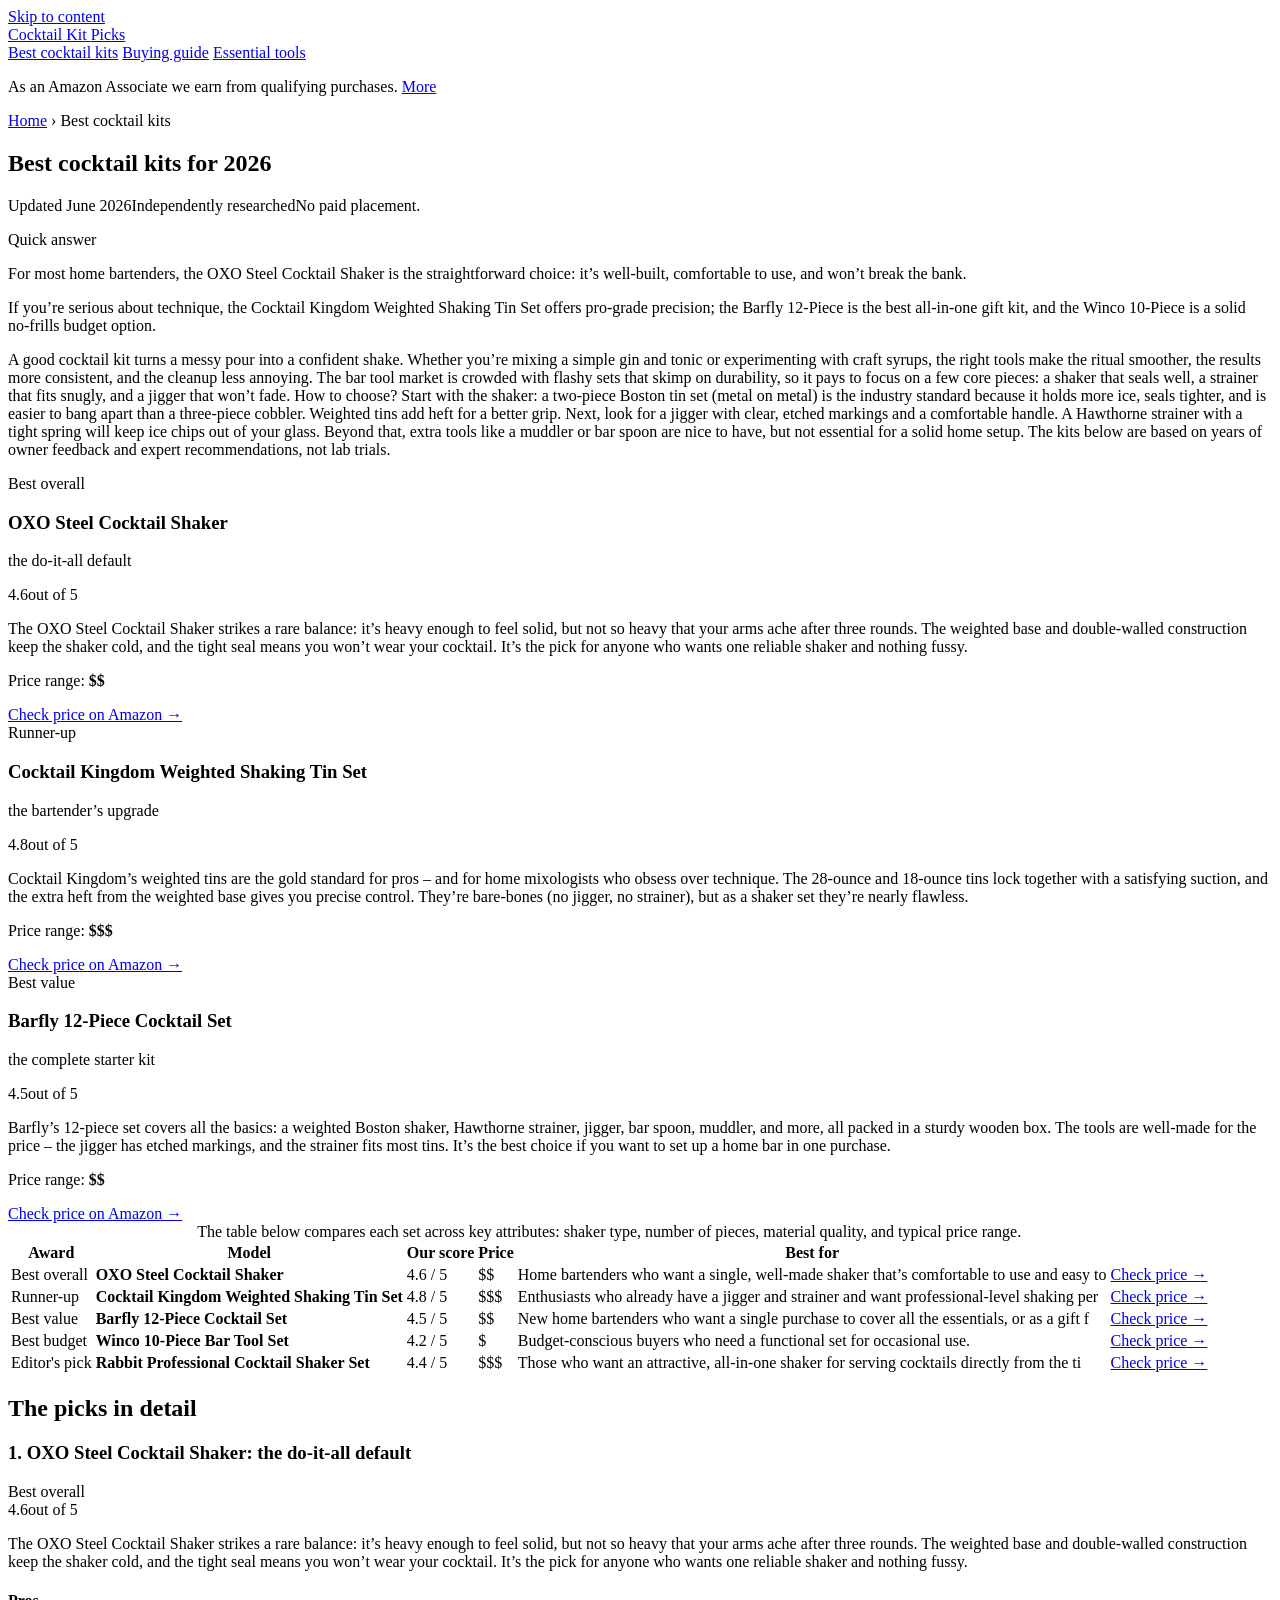
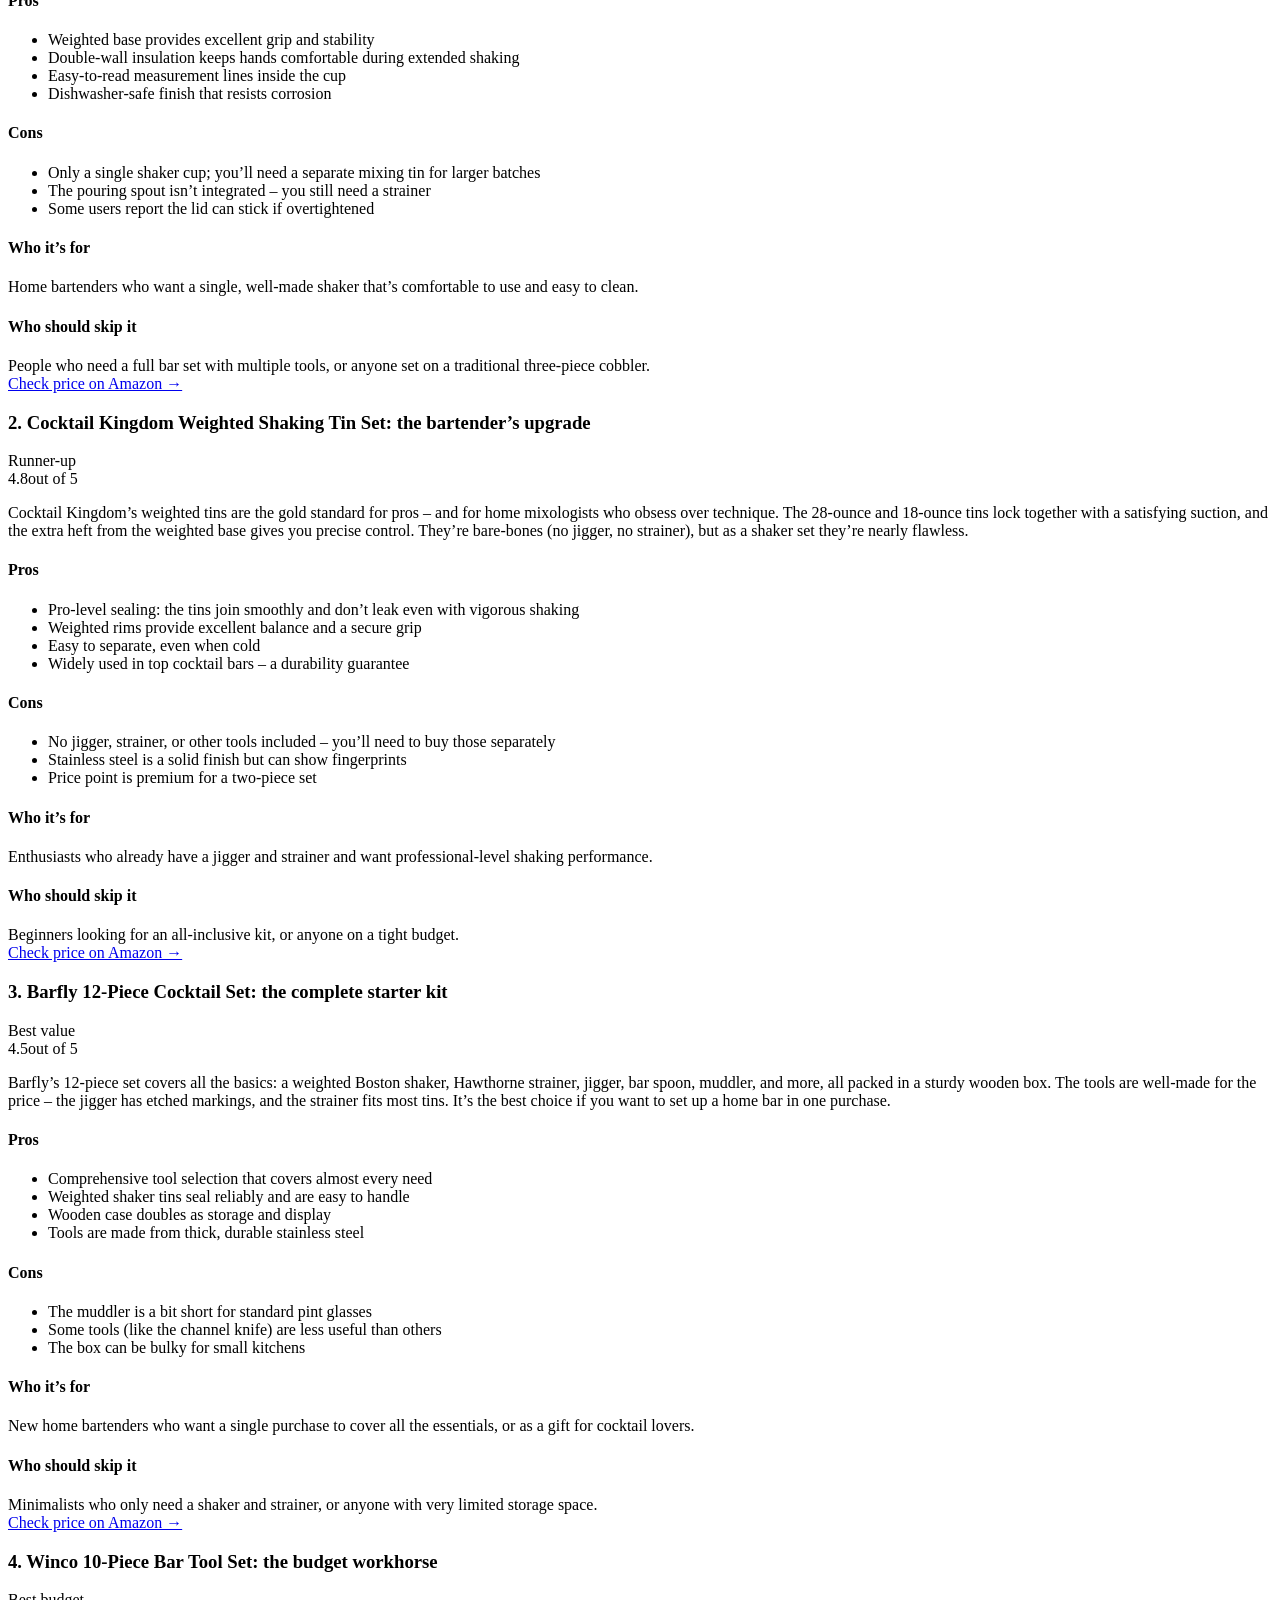
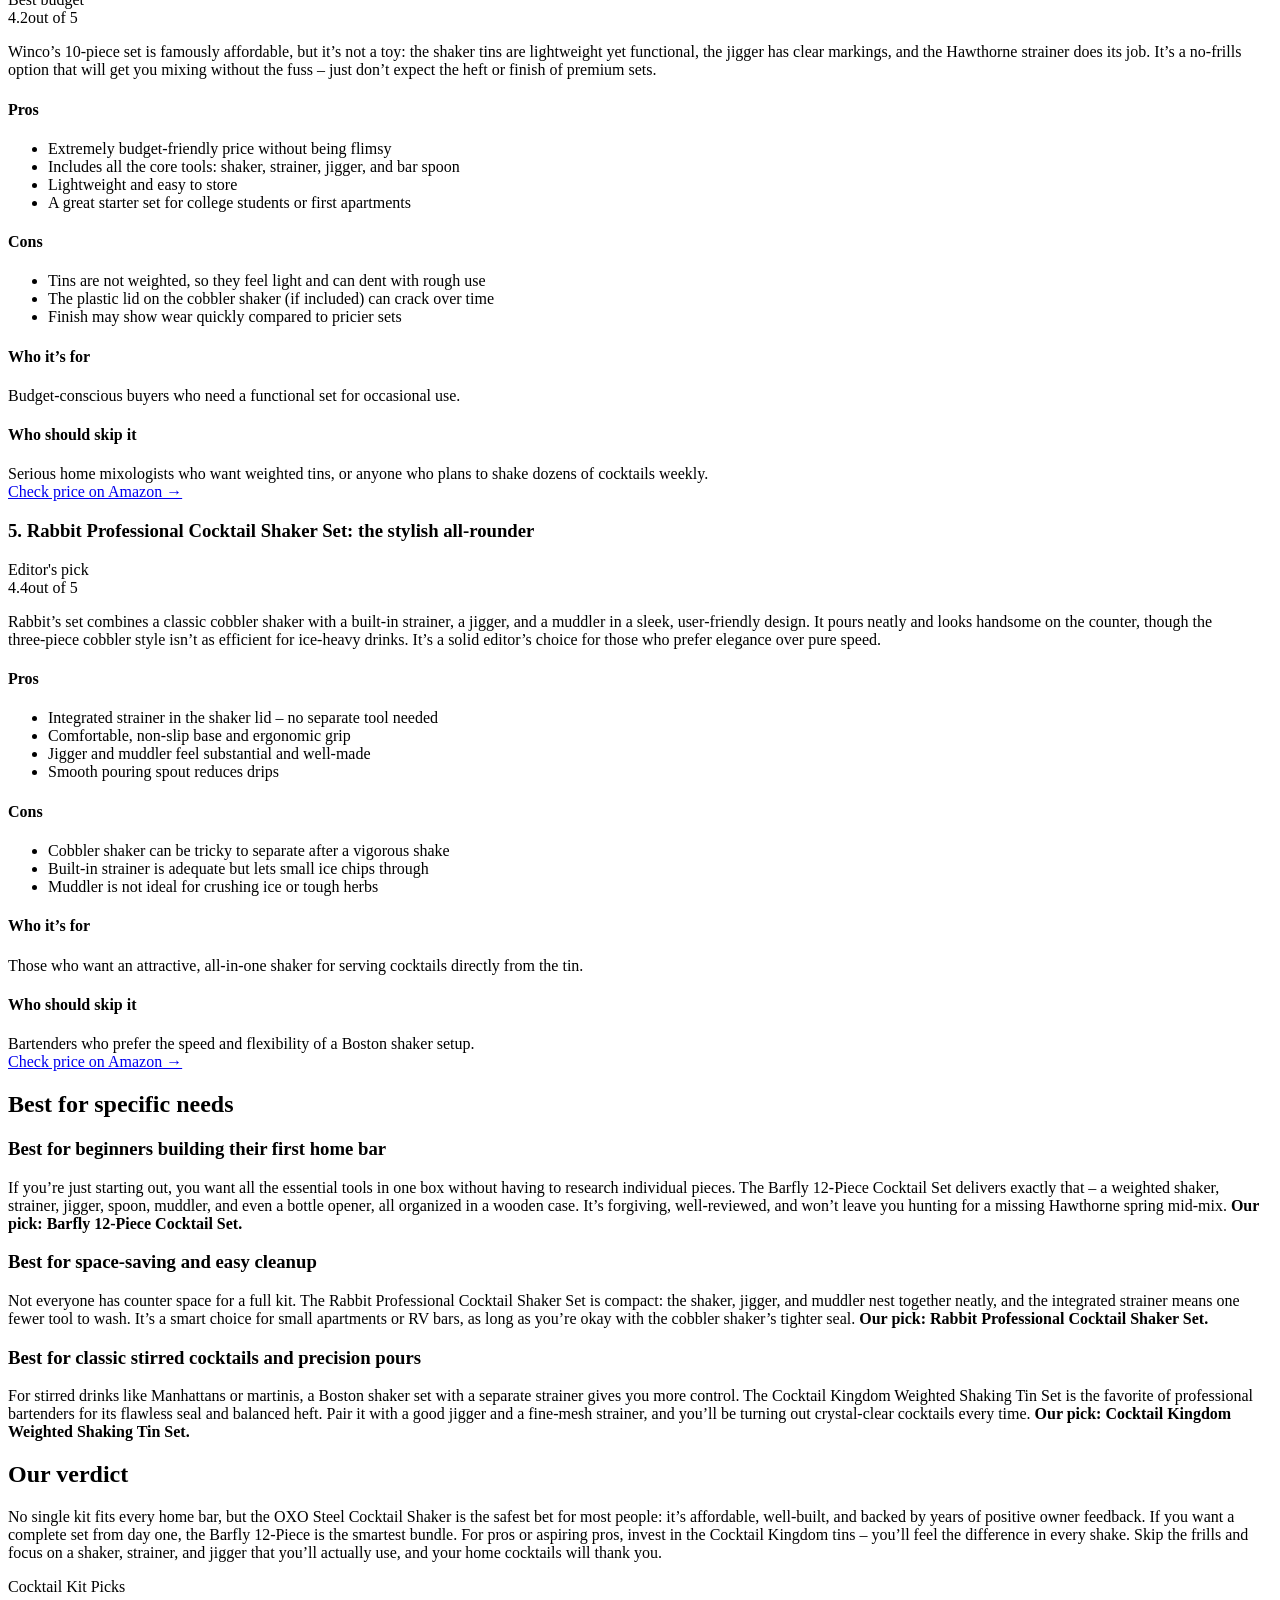
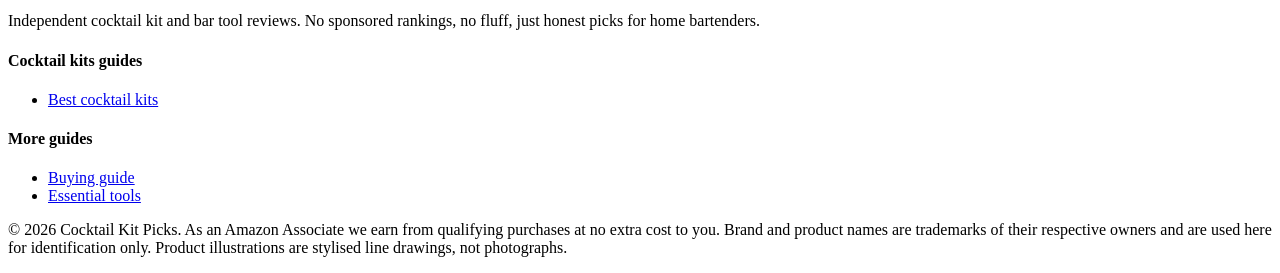
==== best-cocktail-kits/index.html @ bc3cdabc "Rebuild with gold-standard generator: fix /<repo>/ link prefix, add SEO + GEO + JSON-LD" ====
<!DOCTYPE html>
<html lang="en">
<head>
  <meta charset="UTF-8">
  <meta name="viewport" content="width=device-width, initial-scale=1">
  <title>Best cocktail kits and bar tool sets for 2026 | Cocktail Kit Picks</title>
  <meta name="description" content="The best cocktail making kits and bar tool sets for 2026, ranked. Top picks for home bartenders.">
  <link rel="canonical" href="https://lee-fuhr.github.io/cocktail-kit-picks/best-cocktail-kits/">
  <meta name="robots" content="index, follow, max-image-preview:large">
  <meta property="og:type" content="article">
  <meta property="og:site_name" content="Cocktail Kit Picks">
  <meta property="og:title" content="Best cocktail kits and bar tool sets for 2026 | Cocktail Kit Picks">
  <meta property="og:description" content="The best cocktail making kits and bar tool sets for 2026, ranked. Top picks for home bartenders.">
  <meta property="og:url" content="https://lee-fuhr.github.io/cocktail-kit-picks/best-cocktail-kits/">
  <meta name="twitter:card" content="summary_large_image">
  <meta name="twitter:title" content="Best cocktail kits and bar tool sets for 2026 | Cocktail Kit Picks">
  <meta name="twitter:description" content="The best cocktail making kits and bar tool sets for 2026, ranked. Top picks for home bartenders.">
  <link rel="stylesheet" href="/cocktail-kit-picks/css/style.css">
  <script defer data-domain="lee-fuhr.github.io/cocktail-kit-picks" src="https://plausible.io/js/script.js"></script>
<script type="application/ld+json">
{
  "@context": "https://schema.org",
  "@graph": [
    {
      "@type": "WebSite",
      "@id": "https://lee-fuhr.github.io/cocktail-kit-picks/#website",
      "url": "https://lee-fuhr.github.io/cocktail-kit-picks/",
      "name": "Cocktail Kit Picks",
      "publisher": {
        "@type": "Organization",
        "name": "Cocktail Kit Picks"
      }
    },
    {
      "@type": "BreadcrumbList",
      "itemListElement": [
        {
          "@type": "ListItem",
          "position": 1,
          "name": "Home",
          "item": "https://lee-fuhr.github.io/cocktail-kit-picks/"
        },
        {
          "@type": "ListItem",
          "position": 2,
          "name": "Best cocktail kits",
          "item": "https://lee-fuhr.github.io/cocktail-kit-picks/best-cocktail-kits/"
        }
      ]
    },
    {
      "@type": "ItemList",
      "name": "Best cocktail kits for 2026",
      "itemListOrder": "https://schema.org/ItemListOrderDescending",
      "numberOfItems": 5,
      "itemListElement": [
        {
          "@type": "ListItem",
          "position": 1,
          "item": {
            "@type": "Product",
            "name": "OXO Steel Cocktail Shaker",
            "description": "",
            "review": {
              "@type": "Review",
              "reviewBody": "",
              "author": {
                "@type": "Organization",
                "name": "Cocktail Kit Picks"
              },
              "reviewRating": {
                "@type": "Rating",
                "ratingValue": 4.6,
                "bestRating": 5,
                "worstRating": 1
              }
            },
            "offers": {
              "@type": "Offer",
              "url": "https://www.amazon.com/s?k=OXO+Steel+Cocktail+Shaker&tag=leefuhrpicks-20",
              "availability": "https://schema.org/InStock",
              "priceCurrency": "USD"
            }
          }
        },
        {
          "@type": "ListItem",
          "position": 2,
          "item": {
            "@type": "Product",
            "name": "Cocktail Kingdom Weighted Shaking Tin Set",
            "description": "",
            "review": {
              "@type": "Review",
              "reviewBody": "",
              "author": {
                "@type": "Organization",
                "name": "Cocktail Kit Picks"
              },
              "reviewRating": {
                "@type": "Rating",
                "ratingValue": 4.8,
                "bestRating": 5,
                "worstRating": 1
              }
            },
            "offers": {
              "@type": "Offer",
              "url": "https://www.amazon.com/s?k=Cocktail+Kingdom+Weighted+Shaking+Tin+Set&tag=leefuhrpicks-20",
              "availability": "https://schema.org/InStock",
              "priceCurrency": "USD"
            }
          }
        },
        {
          "@type": "ListItem",
          "position": 3,
          "item": {
            "@type": "Product",
            "name": "Barfly 12-Piece Cocktail Set",
            "description": "",
            "review": {
              "@type": "Review",
              "reviewBody": "",
              "author": {
                "@type": "Organization",
                "name": "Cocktail Kit Picks"
              },
              "reviewRating": {
                "@type": "Rating",
                "ratingValue": 4.5,
                "bestRating": 5,
                "worstRating": 1
              }
            },
            "offers": {
              "@type": "Offer",
              "url": "https://www.amazon.com/s?k=Barfly+12-Piece+Cocktail+Set&tag=leefuhrpicks-20",
              "availability": "https://schema.org/InStock",
              "priceCurrency": "USD"
            }
          }
        },
        {
          "@type": "ListItem",
          "position": 4,
          "item": {
            "@type": "Product",
            "name": "Winco 10-Piece Bar Tool Set",
            "description": "",
            "review": {
              "@type": "Review",
              "reviewBody": "",
              "author": {
                "@type": "Organization",
                "name": "Cocktail Kit Picks"
              },
              "reviewRating": {
                "@type": "Rating",
                "ratingValue": 4.2,
                "bestRating": 5,
                "worstRating": 1
              }
            },
            "offers": {
              "@type": "Offer",
              "url": "https://www.amazon.com/s?k=Winco+10-Piece+Bar+Tool+Set&tag=leefuhrpicks-20",
              "availability": "https://schema.org/InStock",
              "priceCurrency": "USD"
            }
          }
        },
        {
          "@type": "ListItem",
          "position": 5,
          "item": {
            "@type": "Product",
            "name": "Rabbit Professional Cocktail Shaker Set",
            "description": "",
            "review": {
              "@type": "Review",
              "reviewBody": "",
              "author": {
                "@type": "Organization",
                "name": "Cocktail Kit Picks"
              },
              "reviewRating": {
                "@type": "Rating",
                "ratingValue": 4.4,
                "bestRating": 5,
                "worstRating": 1
              }
            },
            "offers": {
              "@type": "Offer",
              "url": "https://www.amazon.com/s?k=Rabbit+Professional+Cocktail+Shaker+Set&tag=leefuhrpicks-20",
              "availability": "https://schema.org/InStock",
              "priceCurrency": "USD"
            }
          }
        }
      ]
    },
    {
      "@type": "WebPage",
      "@id": "https://lee-fuhr.github.io/cocktail-kit-picks/best-cocktail-kits/#webpage",
      "url": "https://lee-fuhr.github.io/cocktail-kit-picks/best-cocktail-kits/",
      "name": "Best cocktail kits and bar tool sets for 2026",
      "description": "The best cocktail making kits and bar tool sets for 2026, ranked. Top picks for home bartenders.",
      "isPartOf": {
        "@id": "https://lee-fuhr.github.io/cocktail-kit-picks/#website"
      }
    }
  ]
}
</script>
</head>
<body>
  <a class="skip-link" href="#main">Skip to content</a>
  <header>
    <div class="container">
      <a class="brand" href="/cocktail-kit-picks/">Cocktail Kit <span class="dot">Picks</span></a>
      <nav>
      <a href="/cocktail-kit-picks/best-cocktail-kits/">Best cocktail kits</a>
      <a href="/cocktail-kit-picks/cocktail-kit-buying-guide/">Buying guide</a>
      <a href="/cocktail-kit-picks/essential-home-bar-tools/">Essential tools</a>
      </nav>
    </div>
  </header>
  <main id="main">
    <div class="container">
      <p class="affiliate-note">As an Amazon Associate we earn from qualifying purchases. <a href="#site-footer">More</a></p>
      <article>
<div class="breadcrumb"><a href="/cocktail-kit-picks/">Home</a> › Best cocktail kits</div>
<h1>Best cocktail kits for 2026</h1>

<p class="updated"><span class="pill live">Updated June 2026</span><span class="pill">Independently researched</span><span>No paid placement.</span></p>

<div class="tldr"><span class="tldr-label">Quick answer</span>
<p>For most home bartenders, the OXO Steel Cocktail Shaker is the straightforward choice: it’s well-built, comfortable to use, and won’t break the bank.</p>
<p>If you’re serious about technique, the Cocktail Kingdom Weighted Shaking Tin Set offers pro-grade precision; the Barfly 12-Piece is the best all-in-one gift kit, and the Winco 10-Piece is a solid no‑frills budget option.</p>
</div>

<p>A good cocktail kit turns a messy pour into a confident shake. Whether you’re mixing a simple gin and tonic or experimenting with craft syrups, the right tools make the ritual smoother, the results more consistent, and the cleanup less annoying. The bar tool market is crowded with flashy sets that skimp on durability, so it pays to focus on a few core pieces: a shaker that seals well, a strainer that fits snugly, and a jigger that won’t fade. How to choose? Start with the shaker: a two‑piece Boston tin set (metal on metal) is the industry standard because it holds more ice, seals tighter, and is easier to bang apart than a three‑piece cobbler. Weighted tins add heft for a better grip. Next, look for a jigger with clear, etched markings and a comfortable handle. A Hawthorne strainer with a tight spring will keep ice chips out of your glass. Beyond that, extra tools like a muddler or bar spoon are nice to have, but not essential for a solid home setup. The kits below are based on years of owner feedback and expert recommendations, not lab trials.</p>

<div class="picks">
  <div class="pick is-top">
    <span class="ribbon best">Best overall</span>
    
    <div class="pick-body">
    <h3>OXO Steel Cocktail Shaker</h3>
    <p class="pick-sub">the do-it-all default</p>
    <span class="stars"><span class="num">4.6</span><span class="bar"><span style="width:92%"></span></span><span>out of 5</span></span>
    <p class="blurb">The OXO Steel Cocktail Shaker strikes a rare balance: it’s heavy enough to feel solid, but not so heavy that your arms ache after three rounds. The weighted base and double‑walled construction keep the shaker cold, and the tight seal means you won’t wear your cocktail. It’s the pick for anyone who wants one reliable shaker and nothing fussy.</p>
    <p class="price-range">Price range: <b>$$</b></p>
    <a class="btn-amazon full" href="https://www.amazon.com/s?k=OXO+Steel+Cocktail+Shaker&tag=leefuhrpicks-20" rel="nofollow sponsored noopener" target="_blank">Check price on Amazon &rarr;</a>
    </div>
  </div>
  <div class="pick">
    <span class="ribbon runner">Runner-up</span>
    
    <div class="pick-body">
    <h3>Cocktail Kingdom Weighted Shaking Tin Set</h3>
    <p class="pick-sub">the bartender’s upgrade</p>
    <span class="stars"><span class="num">4.8</span><span class="bar"><span style="width:96%"></span></span><span>out of 5</span></span>
    <p class="blurb">Cocktail Kingdom’s weighted tins are the gold standard for pros – and for home mixologists who obsess over technique. The 28‑ounce and 18‑ounce tins lock together with a satisfying suction, and the extra heft from the weighted base gives you precise control. They’re bare‑bones (no jigger, no strainer), but as a shaker set they’re nearly flawless.</p>
    <p class="price-range">Price range: <b>$$$</b></p>
    <a class="btn-amazon full" href="https://www.amazon.com/s?k=Cocktail+Kingdom+Weighted+Shaking+Tin+Set&tag=leefuhrpicks-20" rel="nofollow sponsored noopener" target="_blank">Check price on Amazon &rarr;</a>
    </div>
  </div>
  <div class="pick">
    <span class="ribbon value">Best value</span>
    
    <div class="pick-body">
    <h3>Barfly 12-Piece Cocktail Set</h3>
    <p class="pick-sub">the complete starter kit</p>
    <span class="stars"><span class="num">4.5</span><span class="bar"><span style="width:90%"></span></span><span>out of 5</span></span>
    <p class="blurb">Barfly’s 12‑piece set covers all the basics: a weighted Boston shaker, Hawthorne strainer, jigger, bar spoon, muddler, and more, all packed in a sturdy wooden box. The tools are well‑made for the price – the jigger has etched markings, and the strainer fits most tins. It’s the best choice if you want to set up a home bar in one purchase.</p>
    <p class="price-range">Price range: <b>$$</b></p>
    <a class="btn-amazon full" href="https://www.amazon.com/s?k=Barfly+12-Piece+Cocktail+Set&tag=leefuhrpicks-20" rel="nofollow sponsored noopener" target="_blank">Check price on Amazon &rarr;</a>
    </div>
  </div>
</div>

<div class="table-wrap">
<table class="compare">
<caption>The table below compares each set across key attributes: shaker type, number of pieces, material quality, and typical price range.</caption>
<thead><tr><th>Award</th><th>Model</th><th>Our score</th><th>Price</th><th>Best for</th><th></th></tr></thead>
<tbody>
<tr><td class="tag">Best overall</td><td><strong>OXO Steel Cocktail Shaker</strong></td><td>4.6 / 5</td><td>$$</td><td>Home bartenders who want a single, well‑made shaker that’s comfortable to use and easy to </td><td><a class="btn-amazon" href="https://www.amazon.com/s?k=OXO+Steel+Cocktail+Shaker&tag=leefuhrpicks-20" rel="nofollow sponsored noopener" target="_blank">Check price &rarr;</a></td></tr>
<tr><td class="tag">Runner-up</td><td><strong>Cocktail Kingdom Weighted Shaking Tin Set</strong></td><td>4.8 / 5</td><td>$$$</td><td>Enthusiasts who already have a jigger and strainer and want professional‑level shaking per</td><td><a class="btn-amazon" href="https://www.amazon.com/s?k=Cocktail+Kingdom+Weighted+Shaking+Tin+Set&tag=leefuhrpicks-20" rel="nofollow sponsored noopener" target="_blank">Check price &rarr;</a></td></tr>
<tr><td class="tag">Best value</td><td><strong>Barfly 12-Piece Cocktail Set</strong></td><td>4.5 / 5</td><td>$$</td><td>New home bartenders who want a single purchase to cover all the essentials, or as a gift f</td><td><a class="btn-amazon" href="https://www.amazon.com/s?k=Barfly+12-Piece+Cocktail+Set&tag=leefuhrpicks-20" rel="nofollow sponsored noopener" target="_blank">Check price &rarr;</a></td></tr>
<tr><td class="tag">Best budget</td><td><strong>Winco 10-Piece Bar Tool Set</strong></td><td>4.2 / 5</td><td>$</td><td>Budget‑conscious buyers who need a functional set for occasional use.</td><td><a class="btn-amazon" href="https://www.amazon.com/s?k=Winco+10-Piece+Bar+Tool+Set&tag=leefuhrpicks-20" rel="nofollow sponsored noopener" target="_blank">Check price &rarr;</a></td></tr>
<tr><td class="tag">Editor&#x27;s pick</td><td><strong>Rabbit Professional Cocktail Shaker Set</strong></td><td>4.4 / 5</td><td>$$$</td><td>Those who want an attractive, all‑in‑one shaker for serving cocktails directly from the ti</td><td><a class="btn-amazon" href="https://www.amazon.com/s?k=Rabbit+Professional+Cocktail+Shaker+Set&tag=leefuhrpicks-20" rel="nofollow sponsored noopener" target="_blank">Check price &rarr;</a></td></tr>
</tbody>
</table>
</div>

<h2>The picks in detail</h2>

<div class="review" id="oxo-steel-cocktail-shaker">
  <div class="rev-head"><h3>1. OXO Steel Cocktail Shaker: the do-it-all default</h3><span class="rev-tag">Best overall</span></div>
  <span class="stars"><span class="num">4.6</span><span class="bar"><span style="width:92%"></span></span><span>out of 5</span></span>
  <p>The OXO Steel Cocktail Shaker strikes a rare balance: it’s heavy enough to feel solid, but not so heavy that your arms ache after three rounds. The weighted base and double‑walled construction keep the shaker cold, and the tight seal means you won’t wear your cocktail. It’s the pick for anyone who wants one reliable shaker and nothing fussy.</p>
  <div class="proscons">
  <div class="pros"><h4>Pros</h4><ul><li>Weighted base provides excellent grip and stability</li><li>Double‑wall insulation keeps hands comfortable during extended shaking</li><li>Easy‑to‑read measurement lines inside the cup</li><li>Dishwasher‑safe finish that resists corrosion</li></ul></div>
  <div class="cons"><h4>Cons</h4><ul><li>Only a single shaker cup; you’ll need a separate mixing tin for larger batches</li><li>The pouring spout isn’t integrated – you still need a strainer</li><li>Some users report the lid can stick if overtightened</li></ul></div>
</div>
  <div class="whofor">
  <div class="col good"><h4>Who it’s for</h4>Home bartenders who want a single, well‑made shaker that’s comfortable to use and easy to clean.</div>
  <div class="col skip"><h4>Who should skip it</h4>People who need a full bar set with multiple tools, or anyone set on a traditional three‑piece cobbler.</div>
</div>
  <div class="btn-row"><a class="btn-amazon lg" href="https://www.amazon.com/s?k=OXO+Steel+Cocktail+Shaker&tag=leefuhrpicks-20" rel="nofollow sponsored noopener" target="_blank">Check price on Amazon &rarr;</a></div>
</div>
<div class="review" id="cocktail-kingdom-weighted-shaking-tin-set">
  <div class="rev-head"><h3>2. Cocktail Kingdom Weighted Shaking Tin Set: the bartender’s upgrade</h3><span class="rev-tag">Runner-up</span></div>
  <span class="stars"><span class="num">4.8</span><span class="bar"><span style="width:96%"></span></span><span>out of 5</span></span>
  <p>Cocktail Kingdom’s weighted tins are the gold standard for pros – and for home mixologists who obsess over technique. The 28‑ounce and 18‑ounce tins lock together with a satisfying suction, and the extra heft from the weighted base gives you precise control. They’re bare‑bones (no jigger, no strainer), but as a shaker set they’re nearly flawless.</p>
  <div class="proscons">
  <div class="pros"><h4>Pros</h4><ul><li>Pro‑level sealing: the tins join smoothly and don’t leak even with vigorous shaking</li><li>Weighted rims provide excellent balance and a secure grip</li><li>Easy to separate, even when cold</li><li>Widely used in top cocktail bars – a durability guarantee</li></ul></div>
  <div class="cons"><h4>Cons</h4><ul><li>No jigger, strainer, or other tools included – you’ll need to buy those separately</li><li>Stainless steel is a solid finish but can show fingerprints</li><li>Price point is premium for a two‑piece set</li></ul></div>
</div>
  <div class="whofor">
  <div class="col good"><h4>Who it’s for</h4>Enthusiasts who already have a jigger and strainer and want professional‑level shaking performance.</div>
  <div class="col skip"><h4>Who should skip it</h4>Beginners looking for an all‑inclusive kit, or anyone on a tight budget.</div>
</div>
  <div class="btn-row"><a class="btn-amazon lg" href="https://www.amazon.com/s?k=Cocktail+Kingdom+Weighted+Shaking+Tin+Set&tag=leefuhrpicks-20" rel="nofollow sponsored noopener" target="_blank">Check price on Amazon &rarr;</a></div>
</div>
<div class="review" id="barfly-12-piece-cocktail-set">
  <div class="rev-head"><h3>3. Barfly 12-Piece Cocktail Set: the complete starter kit</h3><span class="rev-tag">Best value</span></div>
  <span class="stars"><span class="num">4.5</span><span class="bar"><span style="width:90%"></span></span><span>out of 5</span></span>
  <p>Barfly’s 12‑piece set covers all the basics: a weighted Boston shaker, Hawthorne strainer, jigger, bar spoon, muddler, and more, all packed in a sturdy wooden box. The tools are well‑made for the price – the jigger has etched markings, and the strainer fits most tins. It’s the best choice if you want to set up a home bar in one purchase.</p>
  <div class="proscons">
  <div class="pros"><h4>Pros</h4><ul><li>Comprehensive tool selection that covers almost every need</li><li>Weighted shaker tins seal reliably and are easy to handle</li><li>Wooden case doubles as storage and display</li><li>Tools are made from thick, durable stainless steel</li></ul></div>
  <div class="cons"><h4>Cons</h4><ul><li>The muddler is a bit short for standard pint glasses</li><li>Some tools (like the channel knife) are less useful than others</li><li>The box can be bulky for small kitchens</li></ul></div>
</div>
  <div class="whofor">
  <div class="col good"><h4>Who it’s for</h4>New home bartenders who want a single purchase to cover all the essentials, or as a gift for cocktail lovers.</div>
  <div class="col skip"><h4>Who should skip it</h4>Minimalists who only need a shaker and strainer, or anyone with very limited storage space.</div>
</div>
  <div class="btn-row"><a class="btn-amazon lg" href="https://www.amazon.com/s?k=Barfly+12-Piece+Cocktail+Set&tag=leefuhrpicks-20" rel="nofollow sponsored noopener" target="_blank">Check price on Amazon &rarr;</a></div>
</div>
<div class="review" id="winco-cocktail-shaker-bar-set">
  <div class="rev-head"><h3>4. Winco 10-Piece Bar Tool Set: the budget workhorse</h3><span class="rev-tag">Best budget</span></div>
  <span class="stars"><span class="num">4.2</span><span class="bar"><span style="width:84%"></span></span><span>out of 5</span></span>
  <p>Winco’s 10‑piece set is famously affordable, but it’s not a toy: the shaker tins are lightweight yet functional, the jigger has clear markings, and the Hawthorne strainer does its job. It’s a no‑frills option that will get you mixing without the fuss – just don’t expect the heft or finish of premium sets.</p>
  <div class="proscons">
  <div class="pros"><h4>Pros</h4><ul><li>Extremely budget‑friendly price without being flimsy</li><li>Includes all the core tools: shaker, strainer, jigger, and bar spoon</li><li>Lightweight and easy to store</li><li>A great starter set for college students or first apartments</li></ul></div>
  <div class="cons"><h4>Cons</h4><ul><li>Tins are not weighted, so they feel light and can dent with rough use</li><li>The plastic lid on the cobbler shaker (if included) can crack over time</li><li>Finish may show wear quickly compared to pricier sets</li></ul></div>
</div>
  <div class="whofor">
  <div class="col good"><h4>Who it’s for</h4>Budget‑conscious buyers who need a functional set for occasional use.</div>
  <div class="col skip"><h4>Who should skip it</h4>Serious home mixologists who want weighted tins, or anyone who plans to shake dozens of cocktails weekly.</div>
</div>
  <div class="btn-row"><a class="btn-amazon lg" href="https://www.amazon.com/s?k=Winco+10-Piece+Bar+Tool+Set&tag=leefuhrpicks-20" rel="nofollow sponsored noopener" target="_blank">Check price on Amazon &rarr;</a></div>
</div>
<div class="review" id="rabbit-cocktail-shaker-set">
  <div class="rev-head"><h3>5. Rabbit Professional Cocktail Shaker Set: the stylish all‑rounder</h3><span class="rev-tag">Editor&#x27;s pick</span></div>
  <span class="stars"><span class="num">4.4</span><span class="bar"><span style="width:88%"></span></span><span>out of 5</span></span>
  <p>Rabbit’s set combines a classic cobbler shaker with a built‑in strainer, a jigger, and a muddler in a sleek, user‑friendly design. It pours neatly and looks handsome on the counter, though the three‑piece cobbler style isn’t as efficient for ice‑heavy drinks. It’s a solid editor’s choice for those who prefer elegance over pure speed.</p>
  <div class="proscons">
  <div class="pros"><h4>Pros</h4><ul><li>Integrated strainer in the shaker lid – no separate tool needed</li><li>Comfortable, non‑slip base and ergonomic grip</li><li>Jigger and muddler feel substantial and well‑made</li><li>Smooth pouring spout reduces drips</li></ul></div>
  <div class="cons"><h4>Cons</h4><ul><li>Cobbler shaker can be tricky to separate after a vigorous shake</li><li>Built‑in strainer is adequate but lets small ice chips through</li><li>Muddler is not ideal for crushing ice or tough herbs</li></ul></div>
</div>
  <div class="whofor">
  <div class="col good"><h4>Who it’s for</h4>Those who want an attractive, all‑in‑one shaker for serving cocktails directly from the tin.</div>
  <div class="col skip"><h4>Who should skip it</h4>Bartenders who prefer the speed and flexibility of a Boston shaker setup.</div>
</div>
  <div class="btn-row"><a class="btn-amazon lg" href="https://www.amazon.com/s?k=Rabbit+Professional+Cocktail+Shaker+Set&tag=leefuhrpicks-20" rel="nofollow sponsored noopener" target="_blank">Check price on Amazon &rarr;</a></div>
</div>

<h2>Best for specific needs</h2>
<h3>Best for beginners building their first home bar</h3>
<p>If you’re just starting out, you want all the essential tools in one box without having to research individual pieces. The Barfly 12‑Piece Cocktail Set delivers exactly that – a weighted shaker, strainer, jigger, spoon, muddler, and even a bottle opener, all organized in a wooden case. It’s forgiving, well‑reviewed, and won’t leave you hunting for a missing Hawthorne spring mid‑mix. <strong>Our pick: Barfly 12-Piece Cocktail Set.</strong></p>
<h3>Best for space‑saving and easy cleanup</h3>
<p>Not everyone has counter space for a full kit. The Rabbit Professional Cocktail Shaker Set is compact: the shaker, jigger, and muddler nest together neatly, and the integrated strainer means one fewer tool to wash. It’s a smart choice for small apartments or RV bars, as long as you’re okay with the cobbler shaker’s tighter seal. <strong>Our pick: Rabbit Professional Cocktail Shaker Set.</strong></p>
<h3>Best for classic stirred cocktails and precision pours</h3>
<p>For stirred drinks like Manhattans or martinis, a Boston shaker set with a separate strainer gives you more control. The Cocktail Kingdom Weighted Shaking Tin Set is the favorite of professional bartenders for its flawless seal and balanced heft. Pair it with a good jigger and a fine‑mesh strainer, and you’ll be turning out crystal‑clear cocktails every time. <strong>Our pick: Cocktail Kingdom Weighted Shaking Tin Set.</strong></p>

<h2>Our verdict</h2>
<p>No single kit fits every home bar, but the OXO Steel Cocktail Shaker is the safest bet for most people: it’s affordable, well‑built, and backed by years of positive owner feedback. If you want a complete set from day one, the Barfly 12‑Piece is the smartest bundle. For pros or aspiring pros, invest in the Cocktail Kingdom tins – you’ll feel the difference in every shake. Skip the frills and focus on a shaker, strainer, and jigger that you’ll actually use, and your home cocktails will thank you.</p>
      </article>
    </div>
  </main>
<footer id="site-footer">
    <div class="container">
      <div class="footer-grid">
        <div>
          <p class="brand-mark">Cocktail Kit <span class="dot">Picks</span></p>
          <p>Independent cocktail kit and bar tool reviews. No sponsored rankings, no fluff, just honest picks for home bartenders.</p>
        </div>
        <div>
          <h4>Cocktail kits guides</h4>
          <ul>
      <li><a href="/cocktail-kit-picks/best-cocktail-kits/">Best cocktail kits</a></li>
          </ul>
        </div>
        <div>
          <h4>More guides</h4>
          <ul>
      <li><a href="/cocktail-kit-picks/cocktail-kit-buying-guide/">Buying guide</a></li>
      <li><a href="/cocktail-kit-picks/essential-home-bar-tools/">Essential tools</a></li>
          </ul>
        </div>
      </div>
      <div class="footer-bottom">
        <p>&copy; 2026 Cocktail Kit Picks. As an Amazon Associate we earn from qualifying purchases at no extra cost to you. Brand and product names are trademarks of their respective owners and are used here for identification only. Product illustrations are stylised line drawings, not photographs.</p>
      </div>
    </div>
  </footer>
</body>
</html>
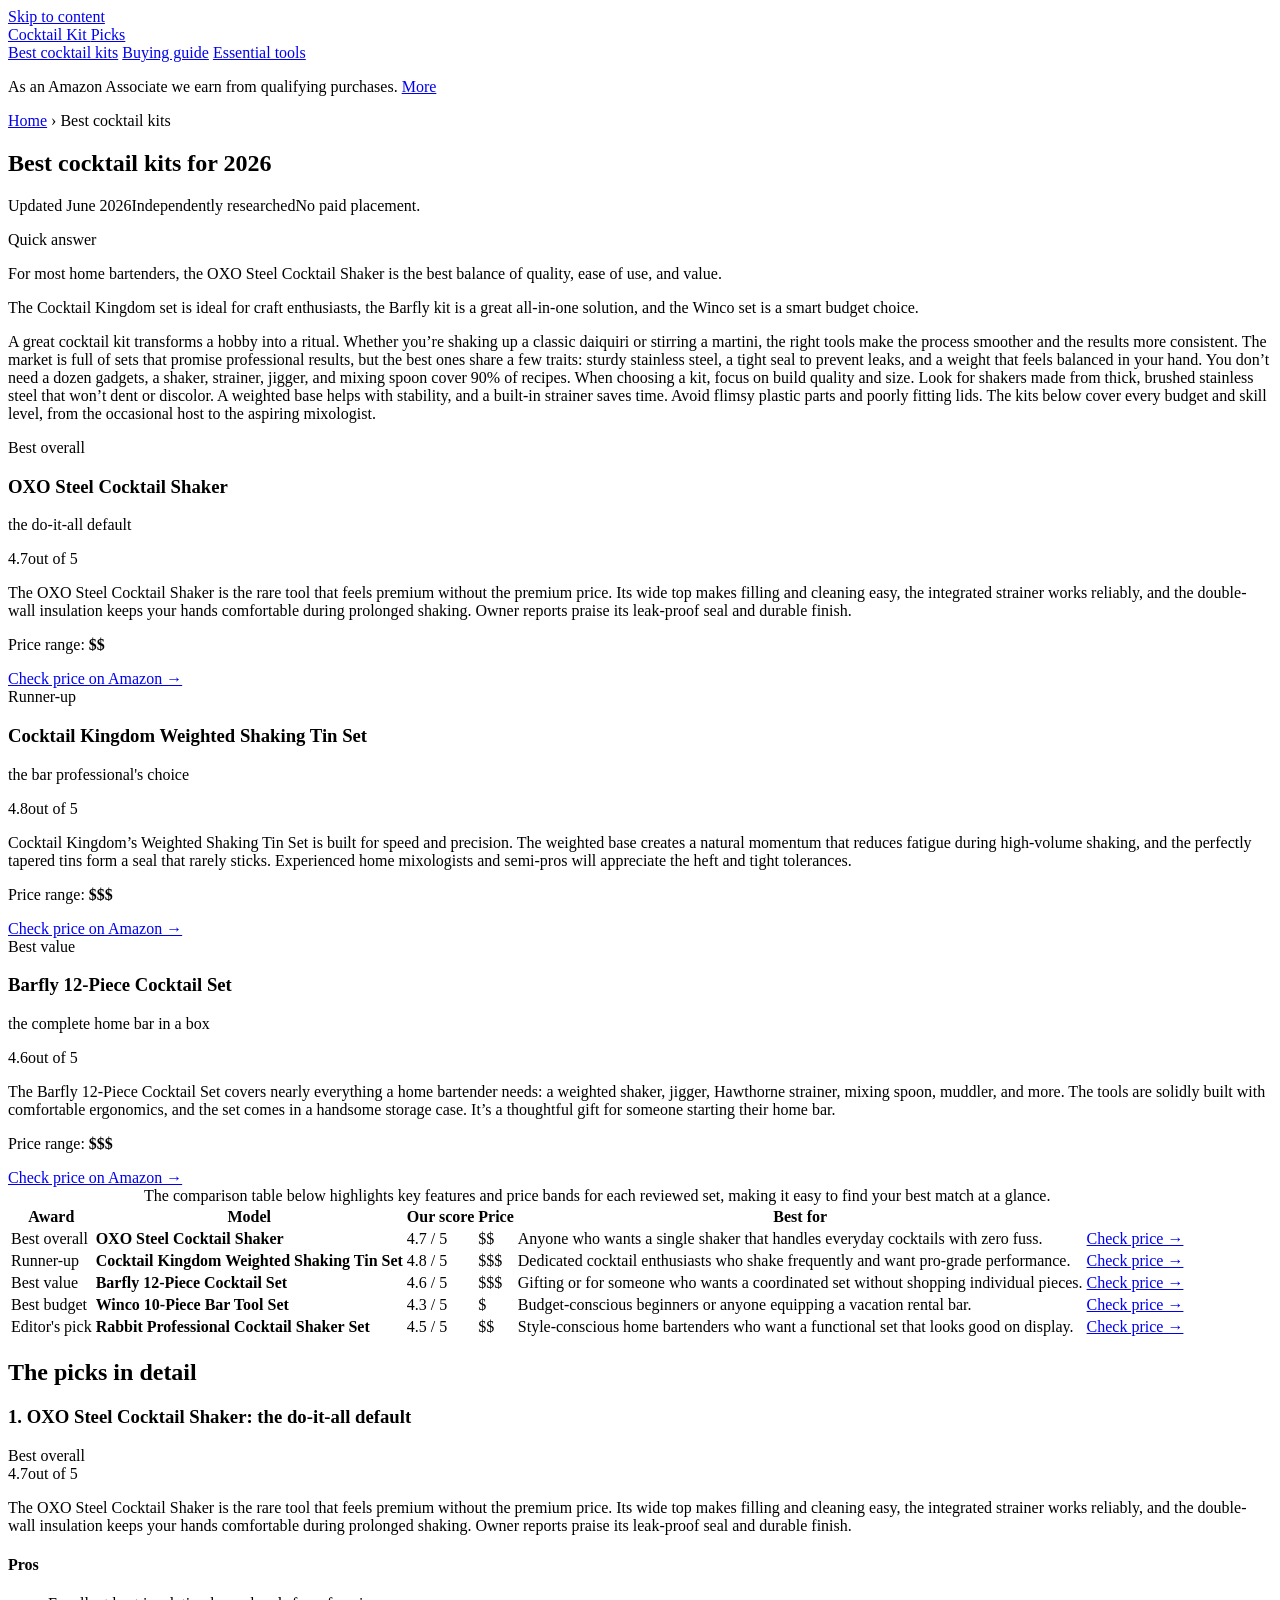
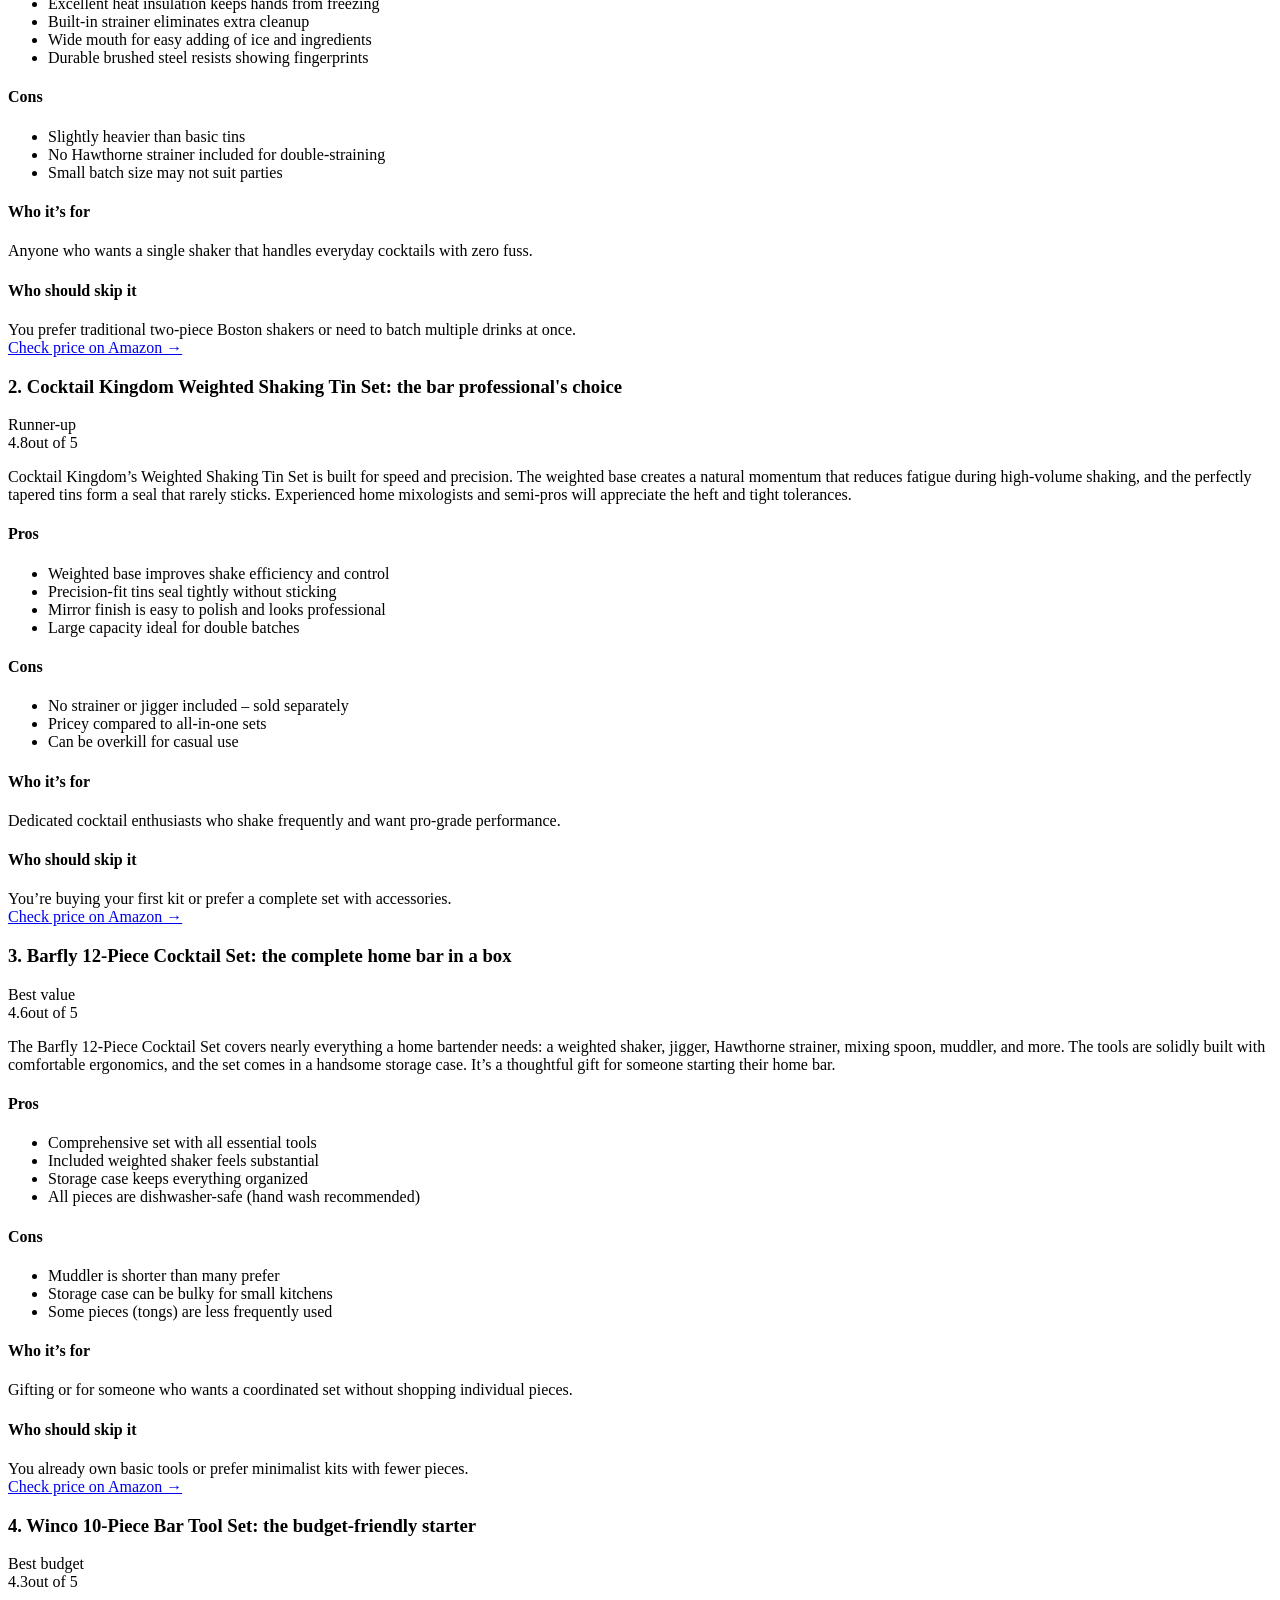
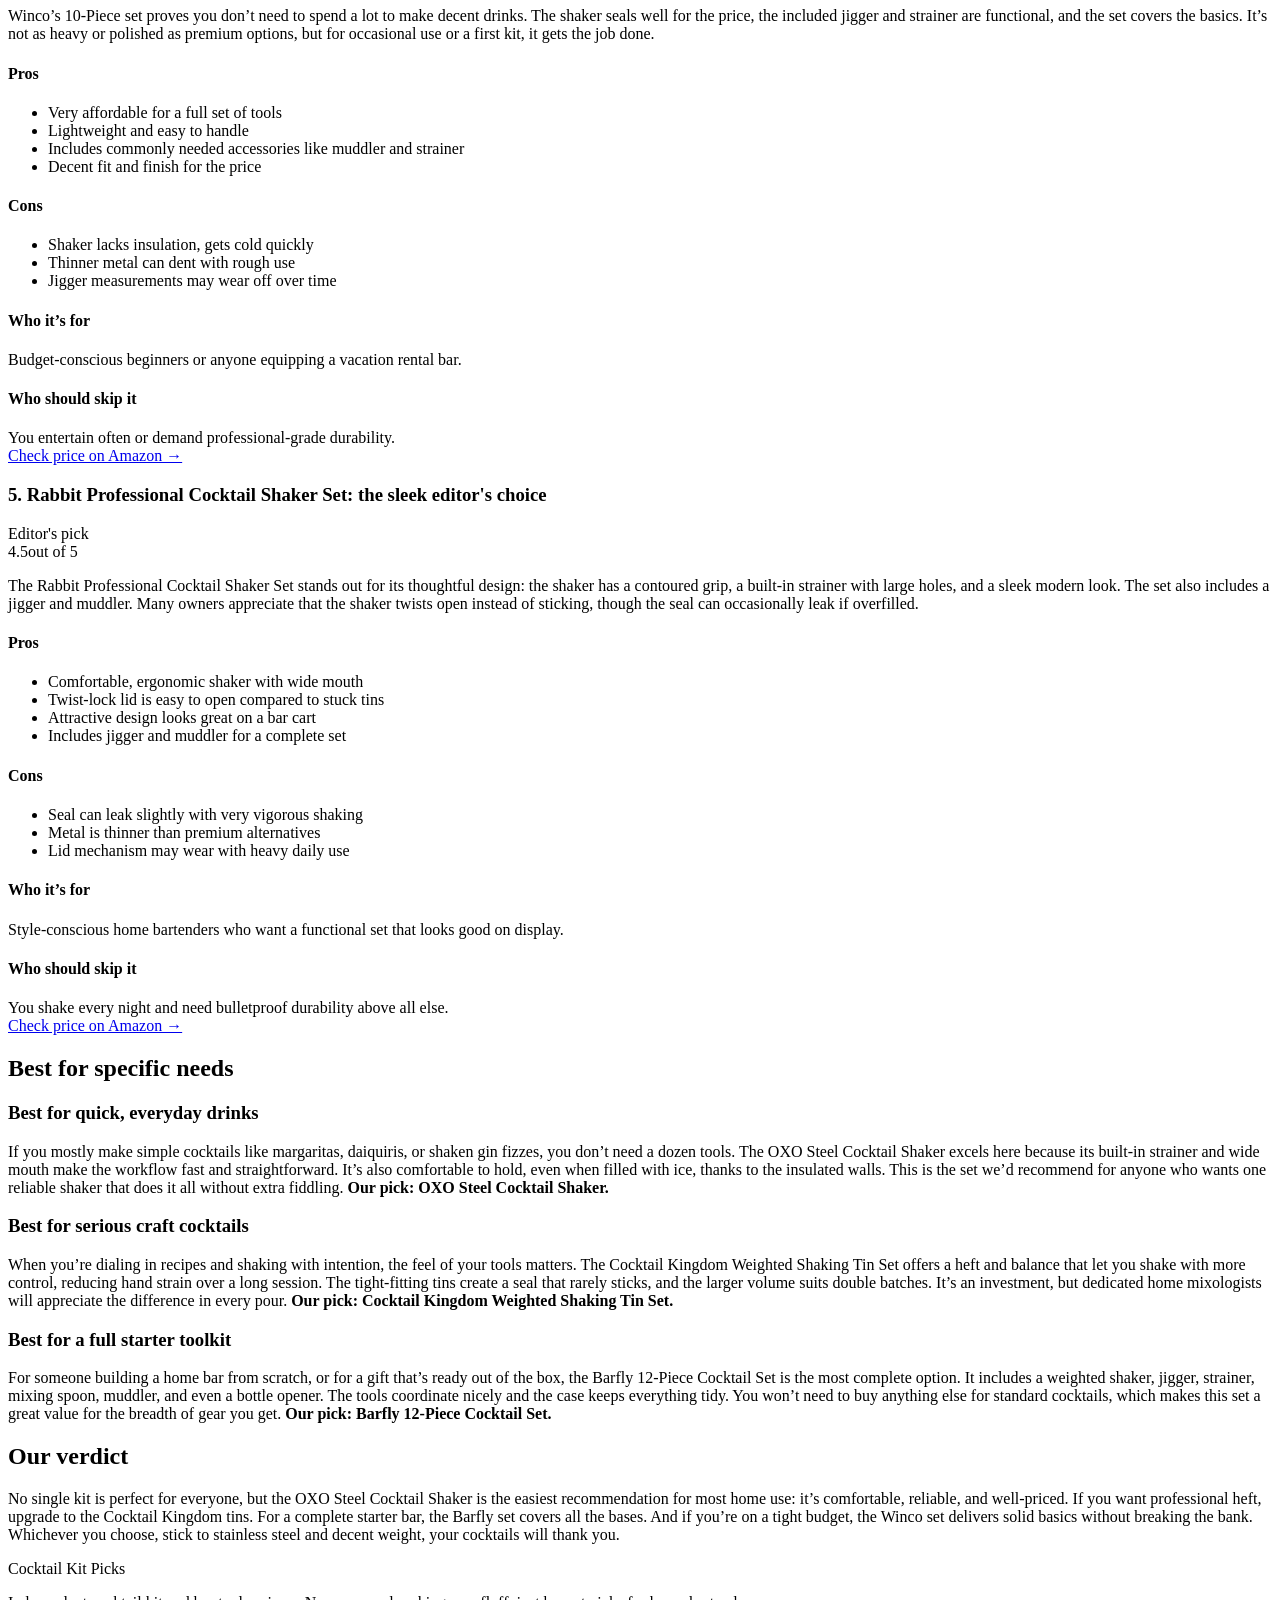
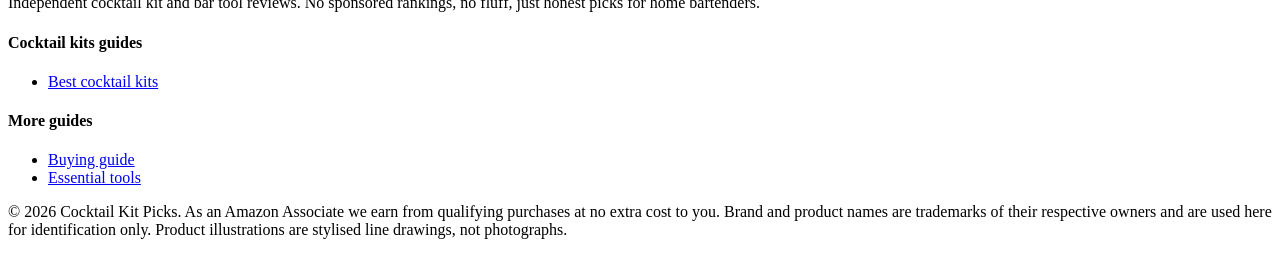
==== commit 20f4d97f: "Rebuild with gold-standard generator: fix /<repo>/ link prefix, add SEO + GEO + JSON-LD" ====
--- a/best-cocktail-kits/index.html
+++ b/best-cocktail-kits/index.html
@@ -5,26 +5,26 @@
   <meta name="viewport" content="width=device-width, initial-scale=1">
   <title>Best cocktail kits and bar tool sets for 2026 | Cocktail Kit Picks</title>
   <meta name="description" content="The best cocktail making kits and bar tool sets for 2026, ranked. Top picks for home bartenders.">
-  <link rel="canonical" href="https://lee-fuhr.github.io/cocktail-kit-picks/best-cocktail-kits/">
+  <link rel="canonical" href="https://reviews.leefuhr.com/cocktail-kit-picks/best-cocktail-kits/">
   <meta name="robots" content="index, follow, max-image-preview:large">
   <meta property="og:type" content="article">
   <meta property="og:site_name" content="Cocktail Kit Picks">
   <meta property="og:title" content="Best cocktail kits and bar tool sets for 2026 | Cocktail Kit Picks">
   <meta property="og:description" content="The best cocktail making kits and bar tool sets for 2026, ranked. Top picks for home bartenders.">
-  <meta property="og:url" content="https://lee-fuhr.github.io/cocktail-kit-picks/best-cocktail-kits/">
+  <meta property="og:url" content="https://reviews.leefuhr.com/cocktail-kit-picks/best-cocktail-kits/">
   <meta name="twitter:card" content="summary_large_image">
   <meta name="twitter:title" content="Best cocktail kits and bar tool sets for 2026 | Cocktail Kit Picks">
   <meta name="twitter:description" content="The best cocktail making kits and bar tool sets for 2026, ranked. Top picks for home bartenders.">
   <link rel="stylesheet" href="/cocktail-kit-picks/css/style.css">
-  <script defer data-domain="lee-fuhr.github.io/cocktail-kit-picks" src="https://plausible.io/js/script.js"></script>
+  <script defer data-domain="reviews.leefuhr.com/cocktail-kit-picks" src="https://plausible.io/js/script.js"></script>
 <script type="application/ld+json">
 {
   "@context": "https://schema.org",
   "@graph": [
     {
       "@type": "WebSite",
-      "@id": "https://lee-fuhr.github.io/cocktail-kit-picks/#website",
-      "url": "https://lee-fuhr.github.io/cocktail-kit-picks/",
+      "@id": "https://reviews.leefuhr.com/cocktail-kit-picks/#website",
+      "url": "https://reviews.leefuhr.com/cocktail-kit-picks/",
       "name": "Cocktail Kit Picks",
       "publisher": {
         "@type": "Organization",
@@ -38,13 +38,13 @@
           "@type": "ListItem",
           "position": 1,
           "name": "Home",
-          "item": "https://lee-fuhr.github.io/cocktail-kit-picks/"
+          "item": "https://reviews.leefuhr.com/cocktail-kit-picks/"
         },
         {
           "@type": "ListItem",
           "position": 2,
           "name": "Best cocktail kits",
-          "item": "https://lee-fuhr.github.io/cocktail-kit-picks/best-cocktail-kits/"
+          "item": "https://reviews.leefuhr.com/cocktail-kit-picks/best-cocktail-kits/"
         }
       ]
     },
@@ -70,7 +70,7 @@
               },
               "reviewRating": {
                 "@type": "Rating",
-                "ratingValue": 4.6,
+                "ratingValue": 4.7,
                 "bestRating": 5,
                 "worstRating": 1
               }
@@ -128,7 +128,7 @@
               },
               "reviewRating": {
                 "@type": "Rating",
-                "ratingValue": 4.5,
+                "ratingValue": 4.6,
                 "bestRating": 5,
                 "worstRating": 1
               }
@@ -157,7 +157,7 @@
               },
               "reviewRating": {
                 "@type": "Rating",
-                "ratingValue": 4.2,
+                "ratingValue": 4.3,
                 "bestRating": 5,
                 "worstRating": 1
               }
@@ -186,7 +186,7 @@
               },
               "reviewRating": {
                 "@type": "Rating",
-                "ratingValue": 4.4,
+                "ratingValue": 4.5,
                 "bestRating": 5,
                 "worstRating": 1
               }
@@ -203,12 +203,12 @@
     },
     {
       "@type": "WebPage",
-      "@id": "https://lee-fuhr.github.io/cocktail-kit-picks/best-cocktail-kits/#webpage",
-      "url": "https://lee-fuhr.github.io/cocktail-kit-picks/best-cocktail-kits/",
+      "@id": "https://reviews.leefuhr.com/cocktail-kit-picks/best-cocktail-kits/#webpage",
+      "url": "https://reviews.leefuhr.com/cocktail-kit-picks/best-cocktail-kits/",
       "name": "Best cocktail kits and bar tool sets for 2026",
       "description": "The best cocktail making kits and bar tool sets for 2026, ranked. Top picks for home bartenders.",
       "isPartOf": {
-        "@id": "https://lee-fuhr.github.io/cocktail-kit-picks/#website"
+        "@id": "https://reviews.leefuhr.com/cocktail-kit-picks/#website"
       }
     }
   ]
@@ -237,11 +237,11 @@
 <p class="updated"><span class="pill live">Updated June 2026</span><span class="pill">Independently researched</span><span>No paid placement.</span></p>
 
 <div class="tldr"><span class="tldr-label">Quick answer</span>
-<p>For most home bartenders, the OXO Steel Cocktail Shaker is the straightforward choice: it’s well-built, comfortable to use, and won’t break the bank.</p>
-<p>If you’re serious about technique, the Cocktail Kingdom Weighted Shaking Tin Set offers pro-grade precision; the Barfly 12-Piece is the best all-in-one gift kit, and the Winco 10-Piece is a solid no‑frills budget option.</p>
-</div>
-
-<p>A good cocktail kit turns a messy pour into a confident shake. Whether you’re mixing a simple gin and tonic or experimenting with craft syrups, the right tools make the ritual smoother, the results more consistent, and the cleanup less annoying. The bar tool market is crowded with flashy sets that skimp on durability, so it pays to focus on a few core pieces: a shaker that seals well, a strainer that fits snugly, and a jigger that won’t fade. How to choose? Start with the shaker: a two‑piece Boston tin set (metal on metal) is the industry standard because it holds more ice, seals tighter, and is easier to bang apart than a three‑piece cobbler. Weighted tins add heft for a better grip. Next, look for a jigger with clear, etched markings and a comfortable handle. A Hawthorne strainer with a tight spring will keep ice chips out of your glass. Beyond that, extra tools like a muddler or bar spoon are nice to have, but not essential for a solid home setup. The kits below are based on years of owner feedback and expert recommendations, not lab trials.</p>
+<p>For most home bartenders, the OXO Steel Cocktail Shaker is the best balance of quality, ease of use, and value.</p>
+<p>The Cocktail Kingdom set is ideal for craft enthusiasts, the Barfly kit is a great all-in-one solution, and the Winco set is a smart budget choice.</p>
+</div>
+
+<p>A great cocktail kit transforms a hobby into a ritual. Whether you’re shaking up a classic daiquiri or stirring a martini, the right tools make the process smoother and the results more consistent. The market is full of sets that promise professional results, but the best ones share a few traits: sturdy stainless steel, a tight seal to prevent leaks, and a weight that feels balanced in your hand. You don’t need a dozen gadgets, a shaker, strainer, jigger, and mixing spoon cover 90% of recipes. When choosing a kit, focus on build quality and size. Look for shakers made from thick, brushed stainless steel that won’t dent or discolor. A weighted base helps with stability, and a built-in strainer saves time. Avoid flimsy plastic parts and poorly fitting lids. The kits below cover every budget and skill level, from the occasional host to the aspiring mixologist.</p>
 
 <div class="picks">
   <div class="pick is-top">
@@ -250,8 +250,8 @@
     <div class="pick-body">
     <h3>OXO Steel Cocktail Shaker</h3>
     <p class="pick-sub">the do-it-all default</p>
-    <span class="stars"><span class="num">4.6</span><span class="bar"><span style="width:92%"></span></span><span>out of 5</span></span>
-    <p class="blurb">The OXO Steel Cocktail Shaker strikes a rare balance: it’s heavy enough to feel solid, but not so heavy that your arms ache after three rounds. The weighted base and double‑walled construction keep the shaker cold, and the tight seal means you won’t wear your cocktail. It’s the pick for anyone who wants one reliable shaker and nothing fussy.</p>
+    <span class="stars"><span class="num">4.7</span><span class="bar"><span style="width:94%"></span></span><span>out of 5</span></span>
+    <p class="blurb">The OXO Steel Cocktail Shaker is the rare tool that feels premium without the premium price. Its wide top makes filling and cleaning easy, the integrated strainer works reliably, and the double-wall insulation keeps your hands comfortable during prolonged shaking. Owner reports praise its leak-proof seal and durable finish.</p>
     <p class="price-range">Price range: <b>$$</b></p>
     <a class="btn-amazon full" href="https://www.amazon.com/s?k=OXO+Steel+Cocktail+Shaker&tag=leefuhrpicks-20" rel="nofollow sponsored noopener" target="_blank">Check price on Amazon &rarr;</a>
     </div>
@@ -261,9 +261,9 @@
     
     <div class="pick-body">
     <h3>Cocktail Kingdom Weighted Shaking Tin Set</h3>
-    <p class="pick-sub">the bartender’s upgrade</p>
+    <p class="pick-sub">the bar professional&#x27;s choice</p>
     <span class="stars"><span class="num">4.8</span><span class="bar"><span style="width:96%"></span></span><span>out of 5</span></span>
-    <p class="blurb">Cocktail Kingdom’s weighted tins are the gold standard for pros – and for home mixologists who obsess over technique. The 28‑ounce and 18‑ounce tins lock together with a satisfying suction, and the extra heft from the weighted base gives you precise control. They’re bare‑bones (no jigger, no strainer), but as a shaker set they’re nearly flawless.</p>
+    <p class="blurb">Cocktail Kingdom’s Weighted Shaking Tin Set is built for speed and precision. The weighted base creates a natural momentum that reduces fatigue during high-volume shaking, and the perfectly tapered tins form a seal that rarely sticks. Experienced home mixologists and semi-pros will appreciate the heft and tight tolerances.</p>
     <p class="price-range">Price range: <b>$$$</b></p>
     <a class="btn-amazon full" href="https://www.amazon.com/s?k=Cocktail+Kingdom+Weighted+Shaking+Tin+Set&tag=leefuhrpicks-20" rel="nofollow sponsored noopener" target="_blank">Check price on Amazon &rarr;</a>
     </div>
@@ -273,10 +273,10 @@
     
     <div class="pick-body">
     <h3>Barfly 12-Piece Cocktail Set</h3>
-    <p class="pick-sub">the complete starter kit</p>
-    <span class="stars"><span class="num">4.5</span><span class="bar"><span style="width:90%"></span></span><span>out of 5</span></span>
-    <p class="blurb">Barfly’s 12‑piece set covers all the basics: a weighted Boston shaker, Hawthorne strainer, jigger, bar spoon, muddler, and more, all packed in a sturdy wooden box. The tools are well‑made for the price – the jigger has etched markings, and the strainer fits most tins. It’s the best choice if you want to set up a home bar in one purchase.</p>
-    <p class="price-range">Price range: <b>$$</b></p>
+    <p class="pick-sub">the complete home bar in a box</p>
+    <span class="stars"><span class="num">4.6</span><span class="bar"><span style="width:92%"></span></span><span>out of 5</span></span>
+    <p class="blurb">The Barfly 12-Piece Cocktail Set covers nearly everything a home bartender needs: a weighted shaker, jigger, Hawthorne strainer, mixing spoon, muddler, and more. The tools are solidly built with comfortable ergonomics, and the set comes in a handsome storage case. It’s a thoughtful gift for someone starting their home bar.</p>
+    <p class="price-range">Price range: <b>$$$</b></p>
     <a class="btn-amazon full" href="https://www.amazon.com/s?k=Barfly+12-Piece+Cocktail+Set&tag=leefuhrpicks-20" rel="nofollow sponsored noopener" target="_blank">Check price on Amazon &rarr;</a>
     </div>
   </div>
@@ -284,14 +284,14 @@
 
 <div class="table-wrap">
 <table class="compare">
-<caption>The table below compares each set across key attributes: shaker type, number of pieces, material quality, and typical price range.</caption>
+<caption>The comparison table below highlights key features and price bands for each reviewed set, making it easy to find your best match at a glance.</caption>
 <thead><tr><th>Award</th><th>Model</th><th>Our score</th><th>Price</th><th>Best for</th><th></th></tr></thead>
 <tbody>
-<tr><td class="tag">Best overall</td><td><strong>OXO Steel Cocktail Shaker</strong></td><td>4.6 / 5</td><td>$$</td><td>Home bartenders who want a single, well‑made shaker that’s comfortable to use and easy to </td><td><a class="btn-amazon" href="https://www.amazon.com/s?k=OXO+Steel+Cocktail+Shaker&tag=leefuhrpicks-20" rel="nofollow sponsored noopener" target="_blank">Check price &rarr;</a></td></tr>
-<tr><td class="tag">Runner-up</td><td><strong>Cocktail Kingdom Weighted Shaking Tin Set</strong></td><td>4.8 / 5</td><td>$$$</td><td>Enthusiasts who already have a jigger and strainer and want professional‑level shaking per</td><td><a class="btn-amazon" href="https://www.amazon.com/s?k=Cocktail+Kingdom+Weighted+Shaking+Tin+Set&tag=leefuhrpicks-20" rel="nofollow sponsored noopener" target="_blank">Check price &rarr;</a></td></tr>
-<tr><td class="tag">Best value</td><td><strong>Barfly 12-Piece Cocktail Set</strong></td><td>4.5 / 5</td><td>$$</td><td>New home bartenders who want a single purchase to cover all the essentials, or as a gift f</td><td><a class="btn-amazon" href="https://www.amazon.com/s?k=Barfly+12-Piece+Cocktail+Set&tag=leefuhrpicks-20" rel="nofollow sponsored noopener" target="_blank">Check price &rarr;</a></td></tr>
-<tr><td class="tag">Best budget</td><td><strong>Winco 10-Piece Bar Tool Set</strong></td><td>4.2 / 5</td><td>$</td><td>Budget‑conscious buyers who need a functional set for occasional use.</td><td><a class="btn-amazon" href="https://www.amazon.com/s?k=Winco+10-Piece+Bar+Tool+Set&tag=leefuhrpicks-20" rel="nofollow sponsored noopener" target="_blank">Check price &rarr;</a></td></tr>
-<tr><td class="tag">Editor&#x27;s pick</td><td><strong>Rabbit Professional Cocktail Shaker Set</strong></td><td>4.4 / 5</td><td>$$$</td><td>Those who want an attractive, all‑in‑one shaker for serving cocktails directly from the ti</td><td><a class="btn-amazon" href="https://www.amazon.com/s?k=Rabbit+Professional+Cocktail+Shaker+Set&tag=leefuhrpicks-20" rel="nofollow sponsored noopener" target="_blank">Check price &rarr;</a></td></tr>
+<tr><td class="tag">Best overall</td><td><strong>OXO Steel Cocktail Shaker</strong></td><td>4.7 / 5</td><td>$$</td><td>Anyone who wants a single shaker that handles everyday cocktails with zero fuss.</td><td><a class="btn-amazon" href="https://www.amazon.com/s?k=OXO+Steel+Cocktail+Shaker&tag=leefuhrpicks-20" rel="nofollow sponsored noopener" target="_blank">Check price &rarr;</a></td></tr>
+<tr><td class="tag">Runner-up</td><td><strong>Cocktail Kingdom Weighted Shaking Tin Set</strong></td><td>4.8 / 5</td><td>$$$</td><td>Dedicated cocktail enthusiasts who shake frequently and want pro-grade performance.</td><td><a class="btn-amazon" href="https://www.amazon.com/s?k=Cocktail+Kingdom+Weighted+Shaking+Tin+Set&tag=leefuhrpicks-20" rel="nofollow sponsored noopener" target="_blank">Check price &rarr;</a></td></tr>
+<tr><td class="tag">Best value</td><td><strong>Barfly 12-Piece Cocktail Set</strong></td><td>4.6 / 5</td><td>$$$</td><td>Gifting or for someone who wants a coordinated set without shopping individual pieces.</td><td><a class="btn-amazon" href="https://www.amazon.com/s?k=Barfly+12-Piece+Cocktail+Set&tag=leefuhrpicks-20" rel="nofollow sponsored noopener" target="_blank">Check price &rarr;</a></td></tr>
+<tr><td class="tag">Best budget</td><td><strong>Winco 10-Piece Bar Tool Set</strong></td><td>4.3 / 5</td><td>$</td><td>Budget-conscious beginners or anyone equipping a vacation rental bar.</td><td><a class="btn-amazon" href="https://www.amazon.com/s?k=Winco+10-Piece+Bar+Tool+Set&tag=leefuhrpicks-20" rel="nofollow sponsored noopener" target="_blank">Check price &rarr;</a></td></tr>
+<tr><td class="tag">Editor&#x27;s pick</td><td><strong>Rabbit Professional Cocktail Shaker Set</strong></td><td>4.5 / 5</td><td>$$</td><td>Style-conscious home bartenders who want a functional set that looks good on display.</td><td><a class="btn-amazon" href="https://www.amazon.com/s?k=Rabbit+Professional+Cocktail+Shaker+Set&tag=leefuhrpicks-20" rel="nofollow sponsored noopener" target="_blank">Check price &rarr;</a></td></tr>
 </tbody>
 </table>
 </div>
@@ -300,85 +300,85 @@
 
 <div class="review" id="oxo-steel-cocktail-shaker">
   <div class="rev-head"><h3>1. OXO Steel Cocktail Shaker: the do-it-all default</h3><span class="rev-tag">Best overall</span></div>
+  <span class="stars"><span class="num">4.7</span><span class="bar"><span style="width:94%"></span></span><span>out of 5</span></span>
+  <p>The OXO Steel Cocktail Shaker is the rare tool that feels premium without the premium price. Its wide top makes filling and cleaning easy, the integrated strainer works reliably, and the double-wall insulation keeps your hands comfortable during prolonged shaking. Owner reports praise its leak-proof seal and durable finish.</p>
+  <div class="proscons">
+  <div class="pros"><h4>Pros</h4><ul><li>Excellent heat insulation keeps hands from freezing</li><li>Built-in strainer eliminates extra cleanup</li><li>Wide mouth for easy adding of ice and ingredients</li><li>Durable brushed steel resists showing fingerprints</li></ul></div>
+  <div class="cons"><h4>Cons</h4><ul><li>Slightly heavier than basic tins</li><li>No Hawthorne strainer included for double-straining</li><li>Small batch size may not suit parties</li></ul></div>
+</div>
+  <div class="whofor">
+  <div class="col good"><h4>Who it’s for</h4>Anyone who wants a single shaker that handles everyday cocktails with zero fuss.</div>
+  <div class="col skip"><h4>Who should skip it</h4>You prefer traditional two-piece Boston shakers or need to batch multiple drinks at once.</div>
+</div>
+  <div class="btn-row"><a class="btn-amazon lg" href="https://www.amazon.com/s?k=OXO+Steel+Cocktail+Shaker&tag=leefuhrpicks-20" rel="nofollow sponsored noopener" target="_blank">Check price on Amazon &rarr;</a></div>
+</div>
+<div class="review" id="cocktail-kingdom-weighted-shaking-tin-set">
+  <div class="rev-head"><h3>2. Cocktail Kingdom Weighted Shaking Tin Set: the bar professional&#x27;s choice</h3><span class="rev-tag">Runner-up</span></div>
+  <span class="stars"><span class="num">4.8</span><span class="bar"><span style="width:96%"></span></span><span>out of 5</span></span>
+  <p>Cocktail Kingdom’s Weighted Shaking Tin Set is built for speed and precision. The weighted base creates a natural momentum that reduces fatigue during high-volume shaking, and the perfectly tapered tins form a seal that rarely sticks. Experienced home mixologists and semi-pros will appreciate the heft and tight tolerances.</p>
+  <div class="proscons">
+  <div class="pros"><h4>Pros</h4><ul><li>Weighted base improves shake efficiency and control</li><li>Precision-fit tins seal tightly without sticking</li><li>Mirror finish is easy to polish and looks professional</li><li>Large capacity ideal for double batches</li></ul></div>
+  <div class="cons"><h4>Cons</h4><ul><li>No strainer or jigger included – sold separately</li><li>Pricey compared to all-in-one sets</li><li>Can be overkill for casual use</li></ul></div>
+</div>
+  <div class="whofor">
+  <div class="col good"><h4>Who it’s for</h4>Dedicated cocktail enthusiasts who shake frequently and want pro-grade performance.</div>
+  <div class="col skip"><h4>Who should skip it</h4>You’re buying your first kit or prefer a complete set with accessories.</div>
+</div>
+  <div class="btn-row"><a class="btn-amazon lg" href="https://www.amazon.com/s?k=Cocktail+Kingdom+Weighted+Shaking+Tin+Set&tag=leefuhrpicks-20" rel="nofollow sponsored noopener" target="_blank">Check price on Amazon &rarr;</a></div>
+</div>
+<div class="review" id="barfly-12-piece-cocktail-set">
+  <div class="rev-head"><h3>3. Barfly 12-Piece Cocktail Set: the complete home bar in a box</h3><span class="rev-tag">Best value</span></div>
   <span class="stars"><span class="num">4.6</span><span class="bar"><span style="width:92%"></span></span><span>out of 5</span></span>
-  <p>The OXO Steel Cocktail Shaker strikes a rare balance: it’s heavy enough to feel solid, but not so heavy that your arms ache after three rounds. The weighted base and double‑walled construction keep the shaker cold, and the tight seal means you won’t wear your cocktail. It’s the pick for anyone who wants one reliable shaker and nothing fussy.</p>
+  <p>The Barfly 12-Piece Cocktail Set covers nearly everything a home bartender needs: a weighted shaker, jigger, Hawthorne strainer, mixing spoon, muddler, and more. The tools are solidly built with comfortable ergonomics, and the set comes in a handsome storage case. It’s a thoughtful gift for someone starting their home bar.</p>
   <div class="proscons">
-  <div class="pros"><h4>Pros</h4><ul><li>Weighted base provides excellent grip and stability</li><li>Double‑wall insulation keeps hands comfortable during extended shaking</li><li>Easy‑to‑read measurement lines inside the cup</li><li>Dishwasher‑safe finish that resists corrosion</li></ul></div>
-  <div class="cons"><h4>Cons</h4><ul><li>Only a single shaker cup; you’ll need a separate mixing tin for larger batches</li><li>The pouring spout isn’t integrated – you still need a strainer</li><li>Some users report the lid can stick if overtightened</li></ul></div>
+  <div class="pros"><h4>Pros</h4><ul><li>Comprehensive set with all essential tools</li><li>Included weighted shaker feels substantial</li><li>Storage case keeps everything organized</li><li>All pieces are dishwasher-safe (hand wash recommended)</li></ul></div>
+  <div class="cons"><h4>Cons</h4><ul><li>Muddler is shorter than many prefer</li><li>Storage case can be bulky for small kitchens</li><li>Some pieces (tongs) are less frequently used</li></ul></div>
 </div>
   <div class="whofor">
-  <div class="col good"><h4>Who it’s for</h4>Home bartenders who want a single, well‑made shaker that’s comfortable to use and easy to clean.</div>
-  <div class="col skip"><h4>Who should skip it</h4>People who need a full bar set with multiple tools, or anyone set on a traditional three‑piece cobbler.</div>
-</div>
-  <div class="btn-row"><a class="btn-amazon lg" href="https://www.amazon.com/s?k=OXO+Steel+Cocktail+Shaker&tag=leefuhrpicks-20" rel="nofollow sponsored noopener" target="_blank">Check price on Amazon &rarr;</a></div>
-</div>
-<div class="review" id="cocktail-kingdom-weighted-shaking-tin-set">
-  <div class="rev-head"><h3>2. Cocktail Kingdom Weighted Shaking Tin Set: the bartender’s upgrade</h3><span class="rev-tag">Runner-up</span></div>
-  <span class="stars"><span class="num">4.8</span><span class="bar"><span style="width:96%"></span></span><span>out of 5</span></span>
-  <p>Cocktail Kingdom’s weighted tins are the gold standard for pros – and for home mixologists who obsess over technique. The 28‑ounce and 18‑ounce tins lock together with a satisfying suction, and the extra heft from the weighted base gives you precise control. They’re bare‑bones (no jigger, no strainer), but as a shaker set they’re nearly flawless.</p>
+  <div class="col good"><h4>Who it’s for</h4>Gifting or for someone who wants a coordinated set without shopping individual pieces.</div>
+  <div class="col skip"><h4>Who should skip it</h4>You already own basic tools or prefer minimalist kits with fewer pieces.</div>
+</div>
+  <div class="btn-row"><a class="btn-amazon lg" href="https://www.amazon.com/s?k=Barfly+12-Piece+Cocktail+Set&tag=leefuhrpicks-20" rel="nofollow sponsored noopener" target="_blank">Check price on Amazon &rarr;</a></div>
+</div>
+<div class="review" id="winco-cocktail-shaker-bar-set">
+  <div class="rev-head"><h3>4. Winco 10-Piece Bar Tool Set: the budget-friendly starter</h3><span class="rev-tag">Best budget</span></div>
+  <span class="stars"><span class="num">4.3</span><span class="bar"><span style="width:86%"></span></span><span>out of 5</span></span>
+  <p>Winco’s 10-Piece set proves you don’t need to spend a lot to make decent drinks. The shaker seals well for the price, the included jigger and strainer are functional, and the set covers the basics. It’s not as heavy or polished as premium options, but for occasional use or a first kit, it gets the job done.</p>
   <div class="proscons">
-  <div class="pros"><h4>Pros</h4><ul><li>Pro‑level sealing: the tins join smoothly and don’t leak even with vigorous shaking</li><li>Weighted rims provide excellent balance and a secure grip</li><li>Easy to separate, even when cold</li><li>Widely used in top cocktail bars – a durability guarantee</li></ul></div>
-  <div class="cons"><h4>Cons</h4><ul><li>No jigger, strainer, or other tools included – you’ll need to buy those separately</li><li>Stainless steel is a solid finish but can show fingerprints</li><li>Price point is premium for a two‑piece set</li></ul></div>
+  <div class="pros"><h4>Pros</h4><ul><li>Very affordable for a full set of tools</li><li>Lightweight and easy to handle</li><li>Includes commonly needed accessories like muddler and strainer</li><li>Decent fit and finish for the price</li></ul></div>
+  <div class="cons"><h4>Cons</h4><ul><li>Shaker lacks insulation, gets cold quickly</li><li>Thinner metal can dent with rough use</li><li>Jigger measurements may wear off over time</li></ul></div>
 </div>
   <div class="whofor">
-  <div class="col good"><h4>Who it’s for</h4>Enthusiasts who already have a jigger and strainer and want professional‑level shaking performance.</div>
-  <div class="col skip"><h4>Who should skip it</h4>Beginners looking for an all‑inclusive kit, or anyone on a tight budget.</div>
-</div>
-  <div class="btn-row"><a class="btn-amazon lg" href="https://www.amazon.com/s?k=Cocktail+Kingdom+Weighted+Shaking+Tin+Set&tag=leefuhrpicks-20" rel="nofollow sponsored noopener" target="_blank">Check price on Amazon &rarr;</a></div>
-</div>
-<div class="review" id="barfly-12-piece-cocktail-set">
-  <div class="rev-head"><h3>3. Barfly 12-Piece Cocktail Set: the complete starter kit</h3><span class="rev-tag">Best value</span></div>
+  <div class="col good"><h4>Who it’s for</h4>Budget-conscious beginners or anyone equipping a vacation rental bar.</div>
+  <div class="col skip"><h4>Who should skip it</h4>You entertain often or demand professional-grade durability.</div>
+</div>
+  <div class="btn-row"><a class="btn-amazon lg" href="https://www.amazon.com/s?k=Winco+10-Piece+Bar+Tool+Set&tag=leefuhrpicks-20" rel="nofollow sponsored noopener" target="_blank">Check price on Amazon &rarr;</a></div>
+</div>
+<div class="review" id="rabbit-cocktail-shaker-set">
+  <div class="rev-head"><h3>5. Rabbit Professional Cocktail Shaker Set: the sleek editor&#x27;s choice</h3><span class="rev-tag">Editor&#x27;s pick</span></div>
   <span class="stars"><span class="num">4.5</span><span class="bar"><span style="width:90%"></span></span><span>out of 5</span></span>
-  <p>Barfly’s 12‑piece set covers all the basics: a weighted Boston shaker, Hawthorne strainer, jigger, bar spoon, muddler, and more, all packed in a sturdy wooden box. The tools are well‑made for the price – the jigger has etched markings, and the strainer fits most tins. It’s the best choice if you want to set up a home bar in one purchase.</p>
+  <p>The Rabbit Professional Cocktail Shaker Set stands out for its thoughtful design: the shaker has a contoured grip, a built-in strainer with large holes, and a sleek modern look. The set also includes a jigger and muddler. Many owners appreciate that the shaker twists open instead of sticking, though the seal can occasionally leak if overfilled.</p>
   <div class="proscons">
-  <div class="pros"><h4>Pros</h4><ul><li>Comprehensive tool selection that covers almost every need</li><li>Weighted shaker tins seal reliably and are easy to handle</li><li>Wooden case doubles as storage and display</li><li>Tools are made from thick, durable stainless steel</li></ul></div>
-  <div class="cons"><h4>Cons</h4><ul><li>The muddler is a bit short for standard pint glasses</li><li>Some tools (like the channel knife) are less useful than others</li><li>The box can be bulky for small kitchens</li></ul></div>
+  <div class="pros"><h4>Pros</h4><ul><li>Comfortable, ergonomic shaker with wide mouth</li><li>Twist-lock lid is easy to open compared to stuck tins</li><li>Attractive design looks great on a bar cart</li><li>Includes jigger and muddler for a complete set</li></ul></div>
+  <div class="cons"><h4>Cons</h4><ul><li>Seal can leak slightly with very vigorous shaking</li><li>Metal is thinner than premium alternatives</li><li>Lid mechanism may wear with heavy daily use</li></ul></div>
 </div>
   <div class="whofor">
-  <div class="col good"><h4>Who it’s for</h4>New home bartenders who want a single purchase to cover all the essentials, or as a gift for cocktail lovers.</div>
-  <div class="col skip"><h4>Who should skip it</h4>Minimalists who only need a shaker and strainer, or anyone with very limited storage space.</div>
-</div>
-  <div class="btn-row"><a class="btn-amazon lg" href="https://www.amazon.com/s?k=Barfly+12-Piece+Cocktail+Set&tag=leefuhrpicks-20" rel="nofollow sponsored noopener" target="_blank">Check price on Amazon &rarr;</a></div>
-</div>
-<div class="review" id="winco-cocktail-shaker-bar-set">
-  <div class="rev-head"><h3>4. Winco 10-Piece Bar Tool Set: the budget workhorse</h3><span class="rev-tag">Best budget</span></div>
-  <span class="stars"><span class="num">4.2</span><span class="bar"><span style="width:84%"></span></span><span>out of 5</span></span>
-  <p>Winco’s 10‑piece set is famously affordable, but it’s not a toy: the shaker tins are lightweight yet functional, the jigger has clear markings, and the Hawthorne strainer does its job. It’s a no‑frills option that will get you mixing without the fuss – just don’t expect the heft or finish of premium sets.</p>
-  <div class="proscons">
-  <div class="pros"><h4>Pros</h4><ul><li>Extremely budget‑friendly price without being flimsy</li><li>Includes all the core tools: shaker, strainer, jigger, and bar spoon</li><li>Lightweight and easy to store</li><li>A great starter set for college students or first apartments</li></ul></div>
-  <div class="cons"><h4>Cons</h4><ul><li>Tins are not weighted, so they feel light and can dent with rough use</li><li>The plastic lid on the cobbler shaker (if included) can crack over time</li><li>Finish may show wear quickly compared to pricier sets</li></ul></div>
-</div>
-  <div class="whofor">
-  <div class="col good"><h4>Who it’s for</h4>Budget‑conscious buyers who need a functional set for occasional use.</div>
-  <div class="col skip"><h4>Who should skip it</h4>Serious home mixologists who want weighted tins, or anyone who plans to shake dozens of cocktails weekly.</div>
-</div>
-  <div class="btn-row"><a class="btn-amazon lg" href="https://www.amazon.com/s?k=Winco+10-Piece+Bar+Tool+Set&tag=leefuhrpicks-20" rel="nofollow sponsored noopener" target="_blank">Check price on Amazon &rarr;</a></div>
-</div>
-<div class="review" id="rabbit-cocktail-shaker-set">
-  <div class="rev-head"><h3>5. Rabbit Professional Cocktail Shaker Set: the stylish all‑rounder</h3><span class="rev-tag">Editor&#x27;s pick</span></div>
-  <span class="stars"><span class="num">4.4</span><span class="bar"><span style="width:88%"></span></span><span>out of 5</span></span>
-  <p>Rabbit’s set combines a classic cobbler shaker with a built‑in strainer, a jigger, and a muddler in a sleek, user‑friendly design. It pours neatly and looks handsome on the counter, though the three‑piece cobbler style isn’t as efficient for ice‑heavy drinks. It’s a solid editor’s choice for those who prefer elegance over pure speed.</p>
-  <div class="proscons">
-  <div class="pros"><h4>Pros</h4><ul><li>Integrated strainer in the shaker lid – no separate tool needed</li><li>Comfortable, non‑slip base and ergonomic grip</li><li>Jigger and muddler feel substantial and well‑made</li><li>Smooth pouring spout reduces drips</li></ul></div>
-  <div class="cons"><h4>Cons</h4><ul><li>Cobbler shaker can be tricky to separate after a vigorous shake</li><li>Built‑in strainer is adequate but lets small ice chips through</li><li>Muddler is not ideal for crushing ice or tough herbs</li></ul></div>
-</div>
-  <div class="whofor">
-  <div class="col good"><h4>Who it’s for</h4>Those who want an attractive, all‑in‑one shaker for serving cocktails directly from the tin.</div>
-  <div class="col skip"><h4>Who should skip it</h4>Bartenders who prefer the speed and flexibility of a Boston shaker setup.</div>
+  <div class="col good"><h4>Who it’s for</h4>Style-conscious home bartenders who want a functional set that looks good on display.</div>
+  <div class="col skip"><h4>Who should skip it</h4>You shake every night and need bulletproof durability above all else.</div>
 </div>
   <div class="btn-row"><a class="btn-amazon lg" href="https://www.amazon.com/s?k=Rabbit+Professional+Cocktail+Shaker+Set&tag=leefuhrpicks-20" rel="nofollow sponsored noopener" target="_blank">Check price on Amazon &rarr;</a></div>
 </div>
 
 <h2>Best for specific needs</h2>
-<h3>Best for beginners building their first home bar</h3>
-<p>If you’re just starting out, you want all the essential tools in one box without having to research individual pieces. The Barfly 12‑Piece Cocktail Set delivers exactly that – a weighted shaker, strainer, jigger, spoon, muddler, and even a bottle opener, all organized in a wooden case. It’s forgiving, well‑reviewed, and won’t leave you hunting for a missing Hawthorne spring mid‑mix. <strong>Our pick: Barfly 12-Piece Cocktail Set.</strong></p>
-<h3>Best for space‑saving and easy cleanup</h3>
-<p>Not everyone has counter space for a full kit. The Rabbit Professional Cocktail Shaker Set is compact: the shaker, jigger, and muddler nest together neatly, and the integrated strainer means one fewer tool to wash. It’s a smart choice for small apartments or RV bars, as long as you’re okay with the cobbler shaker’s tighter seal. <strong>Our pick: Rabbit Professional Cocktail Shaker Set.</strong></p>
-<h3>Best for classic stirred cocktails and precision pours</h3>
-<p>For stirred drinks like Manhattans or martinis, a Boston shaker set with a separate strainer gives you more control. The Cocktail Kingdom Weighted Shaking Tin Set is the favorite of professional bartenders for its flawless seal and balanced heft. Pair it with a good jigger and a fine‑mesh strainer, and you’ll be turning out crystal‑clear cocktails every time. <strong>Our pick: Cocktail Kingdom Weighted Shaking Tin Set.</strong></p>
+<h3>Best for quick, everyday drinks</h3>
+<p>If you mostly make simple cocktails like margaritas, daiquiris, or shaken gin fizzes, you don’t need a dozen tools. The OXO Steel Cocktail Shaker excels here because its built-in strainer and wide mouth make the workflow fast and straightforward. It’s also comfortable to hold, even when filled with ice, thanks to the insulated walls. This is the set we’d recommend for anyone who wants one reliable shaker that does it all without extra fiddling. <strong>Our pick: OXO Steel Cocktail Shaker.</strong></p>
+<h3>Best for serious craft cocktails</h3>
+<p>When you’re dialing in recipes and shaking with intention, the feel of your tools matters. The Cocktail Kingdom Weighted Shaking Tin Set offers a heft and balance that let you shake with more control, reducing hand strain over a long session. The tight-fitting tins create a seal that rarely sticks, and the larger volume suits double batches. It’s an investment, but dedicated home mixologists will appreciate the difference in every pour. <strong>Our pick: Cocktail Kingdom Weighted Shaking Tin Set.</strong></p>
+<h3>Best for a full starter toolkit</h3>
+<p>For someone building a home bar from scratch, or for a gift that’s ready out of the box, the Barfly 12-Piece Cocktail Set is the most complete option. It includes a weighted shaker, jigger, strainer, mixing spoon, muddler, and even a bottle opener. The tools coordinate nicely and the case keeps everything tidy. You won’t need to buy anything else for standard cocktails, which makes this set a great value for the breadth of gear you get. <strong>Our pick: Barfly 12-Piece Cocktail Set.</strong></p>
 
 <h2>Our verdict</h2>
-<p>No single kit fits every home bar, but the OXO Steel Cocktail Shaker is the safest bet for most people: it’s affordable, well‑built, and backed by years of positive owner feedback. If you want a complete set from day one, the Barfly 12‑Piece is the smartest bundle. For pros or aspiring pros, invest in the Cocktail Kingdom tins – you’ll feel the difference in every shake. Skip the frills and focus on a shaker, strainer, and jigger that you’ll actually use, and your home cocktails will thank you.</p>
+<p>No single kit is perfect for everyone, but the OXO Steel Cocktail Shaker is the easiest recommendation for most home use: it’s comfortable, reliable, and well-priced. If you want professional heft, upgrade to the Cocktail Kingdom tins. For a complete starter bar, the Barfly set covers all the bases. And if you’re on a tight budget, the Winco set delivers solid basics without breaking the bank. Whichever you choose, stick to stainless steel and decent weight, your cocktails will thank you.</p>
       </article>
     </div>
   </main>
